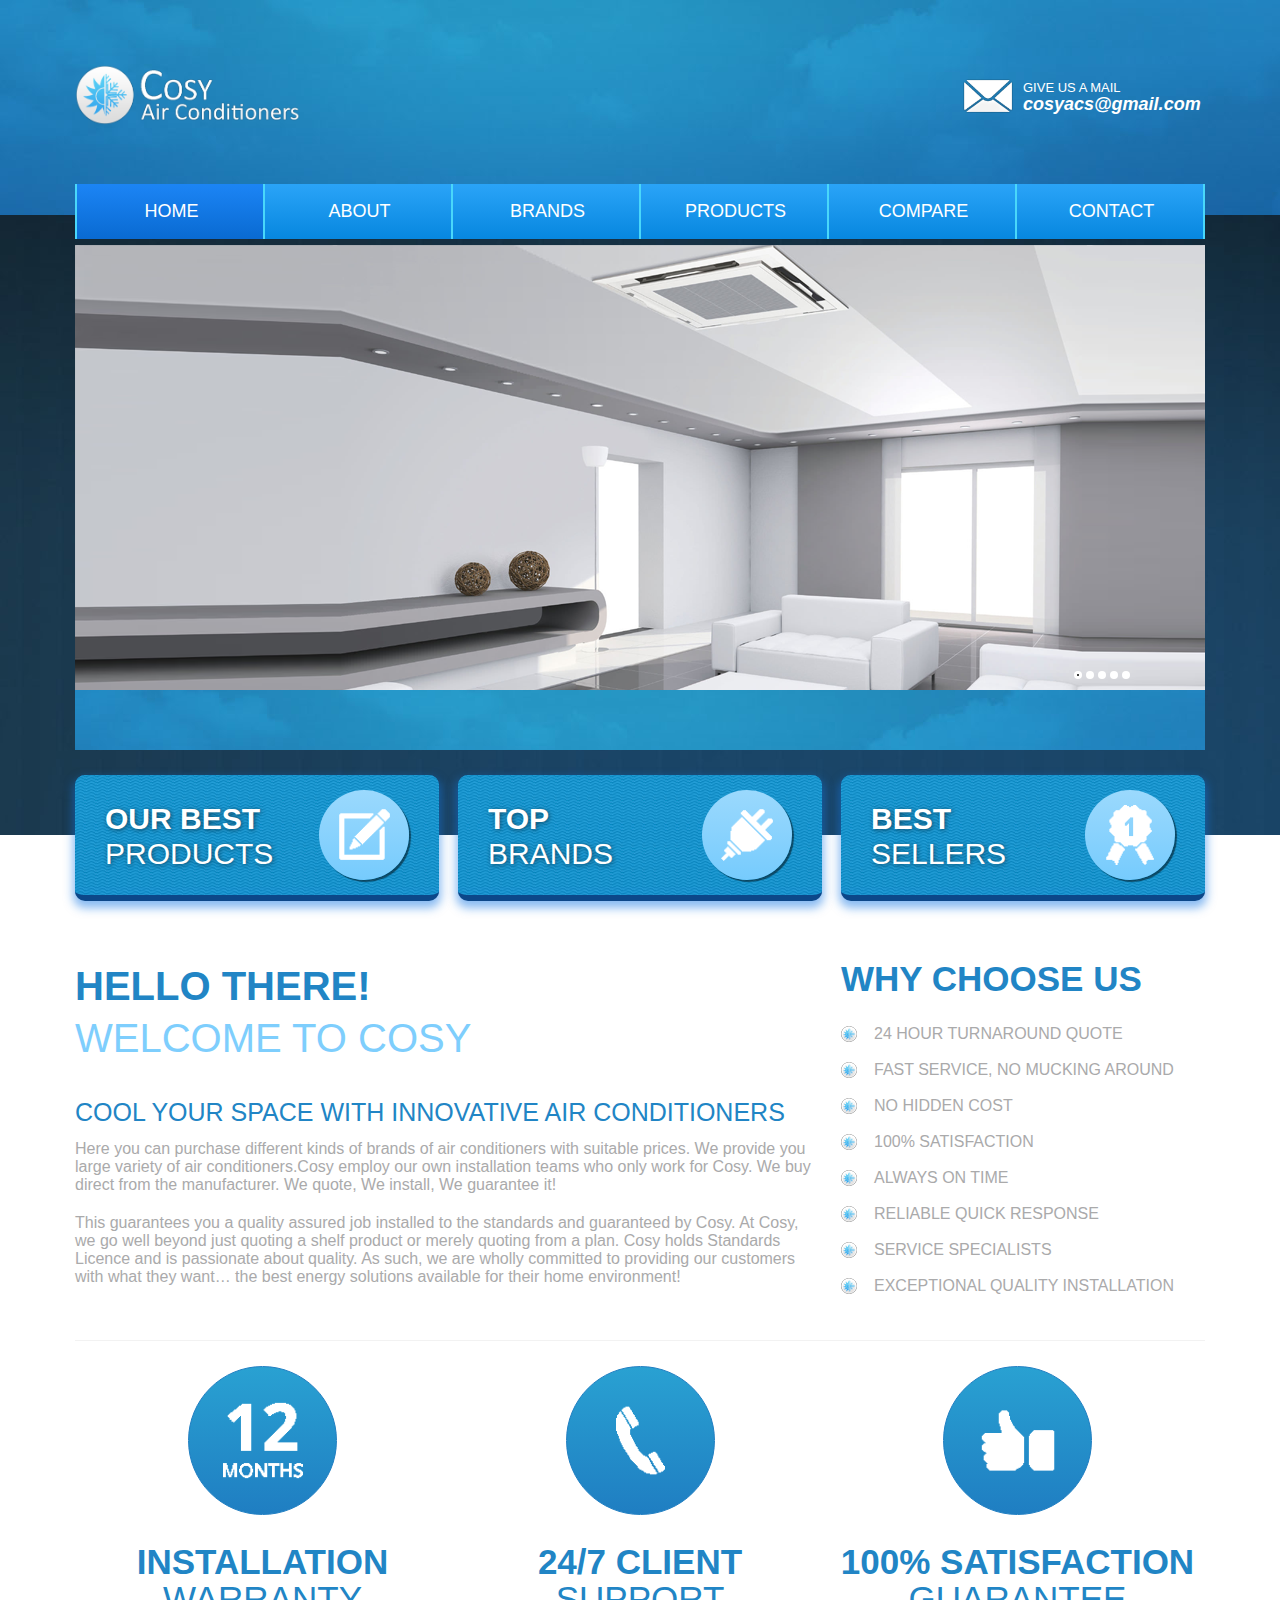
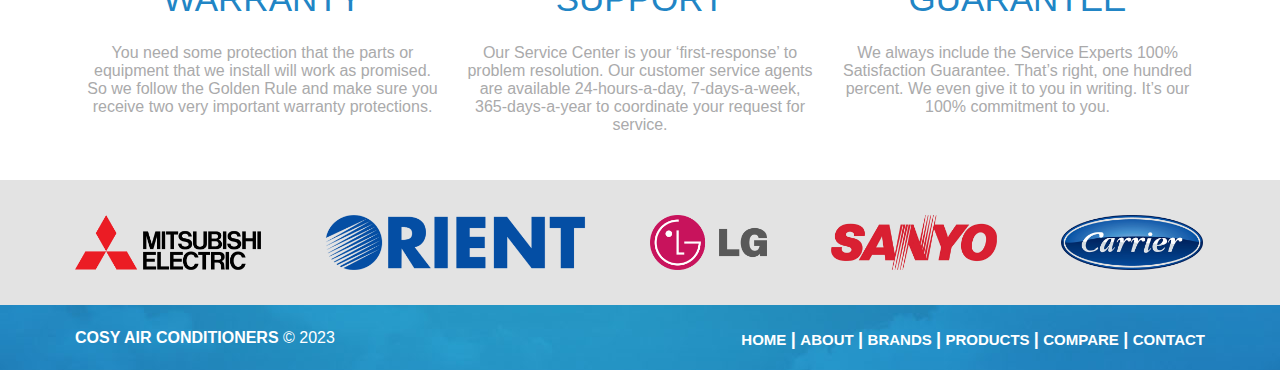
==== index.html @ d7943f81 "Khoa" ====
<!doctype html>
<html>

<head>
    <meta charset="utf-8">
    <title>Welcome to Cosy | Cosy Air Conditioners</title>
    <link rel="shortcut icon" type="image/x-icon" href="Images/favicon.ico" />
    
    <link rel="stylesheet" href="css/a82c6e211480b74d6e11162157397a63dbbb002f.css">
    
    <script src="js/jquery.js"></script>
</head>

<body>
    <main onMouseUp="footerOut()">
        <section id="sec_01">
            <div id="top_bar">
                <a href='/'>
                    <img id="logo_top" src="img/logo_full.png" alt="" draggable="false" title="Cosy Air Conditioners" />
                </a>
                <div id="top_mail_block">
                    <a href="mailto:cosyacs@gmail.com" title="Send Email">
                        <img src="img/mail-icon.png" alt="" draggable="false" />
                        <div>
                            <span class="top_mail-span1">Give Us A Mail</span><br>
                            <span class="top_mail-span2">cosyacs@gmail.com</span>
                        </div>
                    </a>
                </div>
            </div>
            <nav>
                <ul class="menu">
                    <li class="visited"><a href='index.html'>Home</a></li>
                    <li><a href='AboutUs.html'>About</a></li>
                    <li><a>Brands</a>
                        <ul class="submenu">
                            <li><a href='mitsubishi.html'>Mitsubishi</a></li>
                            <li><a href='carrier.html'>Carrier</a></li>
                            <li><a href='orient.html'>Orient</a></li>
                            <li><a href='sanyo.html'>Sanyo</a></li>
                            <li><a href='lg.html'>LG</a></li>
                        </ul>
                    </li>
                    <li><a>Products</a>
                        <ul class="submenu">
                            <li><a href='split.html'>Split AC</a></li>
                            <li><a href='cabinet.html'>Cabinet AC</a></li>
                            <li><a href='cassette.html'>Cassette AC</a></li>
                        </ul>
                    </li>
                    <li><a href='compare.html'>Compare</a></li>
                    <li><a href='Contact.html'>Contact</a></li>
                </ul>
            </nav>
        </section>
        <section id="sec_02">
            <div id="slider">
                <div class="image_slider">
                    <div id="slider-container1">
                        <div class="ws_images">
                            <ul>
                                <li>
                                    <img src="img/slide/01.png" alt="" title="" id="wows1_0" />
                                </li>
                                <li>
                                    <img src="img/slide/02.png" alt="" title="" id="wows1_1" />
                                </li>
                                <li>
                                    <img src="img/slide/03.png" alt="" title="" id="wows1_2" />
                                </li>
                                <li>
                                    <img src="img/slide/04.png" alt="" title="" id="wows1_3" />
                                </li>
                                <li>
                                    <img src="img/slide/05.png" alt="" title="" id="wows1_4" />
                                </li>
                            </ul>
                        </div>
                        <div class="ws_bullets">
                            <div>
                                <a href="#" title="Slide_Img_01">
                                    <span>1</span>
                                </a>
                                <a href="#" title="Slide_Img_02">
                                    <span>2</span>
                                </a>
                                <a href="#" title="Slide_Img_03">
                                    <span>3</span>
                                </a>
                                <a href="#" title="Slide_Img_04">
                                    <span>4</span>
                                </a>
                                <a href="#" title="Slide_Img_05">
                                    <span>5</span>
                                </a>
                            </div>
                        </div>
                    </div>
                    
                    <script src='js/1a0d38c14d244db99bdec9647b8d24583010c2fa.js' type='text/javascript'></script>
                </div>
                <div class="text_slider">
                    <div class="slide-left">
                        <span></span>
                    </div>
                </div>
            </div>
            <div class="gird_row">
                <div id="gird1" class="gird">
                    <div class="text">
                        <h3>Our Best<br>
                            <span>Products</span>
                        </h3>
                    </div>
                    <div class="image">
                        <div class="gird_circle">
                            <img src="img/gird_ico-001.png" alt="" draggable="false" />
                        </div>
                    </div>
                    <div id="gird1_display">
                        <div class="slice">
                            <a href='mitsubishi.html'>
                                <div class="G1d_slice1_division">
                                    <img src="img/split/01.png" width="200px" alt="" draggable="false" />
                                    <div class="left_slide_bar"></div>
                                    <div class="right_slide_bar"></div>
                                    <h2>View More</h2>
                                </div>
                            </a>
                            <a href='sanyo.html'>
                                <div class="G1d_slice2_division">
                                    <img src="img/split/10.png" width="200px" alt="" draggable="false" />
                                    <div class="left_slide_bar"></div>
                                    <div class="right_slide_bar"></div>
                                    <h2>View More</h2>

                                </div>
                            </a>
                        </div>
                        <div class="slice">
                            <a href='carrier.html'>
                                <div class="G1d_slice1_division">
                                    <img src="img/cassette/13.png" width="200px" alt="" draggable="false" />
                                    <div class="left_slide_bar"></div>
                                    <div class="right_slide_bar"></div>
                                    <h2>View More</h2>
                                </div>
                            </a><a href='lg.html'>
                                <div class="G1d_slice2_division">
                                    <img src="img/cabinet/10.png" height="210px" alt="" draggable="false" />
                                    <div class="left_slide_bar"></div>
                                    <div class="right_slide_bar"></div>
                                    <h2>View More</h2>
                                </div>
                            </a>
                        </div>
                        <div class="slice">
                            <a href='orient.html'>
                                <div class="G1d_slice3_division">
                                    <img src="img/cabinet/11.png" height="200px" alt="" draggable="false" />
                                    <div class="left_slide_bar"></div>
                                    <div class="right_slide_bar"></div>
                                    <h2>View More</h2>
                                </div>
                            </a>
                            <a href='orient.html'>
                                <div class="G1d_slice4_division">
                                    <img src="img/cabinet/07.png" width="200px" alt="" draggable="false" />
                                    <div class="left_slide_bar"></div>
                                    <div class="right_slide_bar"></div>
                                    <h2>View More</h2>
                                </div>
                            </a>
                        </div>
                        <div class="slice">
                            <a href='lg.html'>
                                <div class="G1d_slice3_division">
                                    <img src="img/split/13.png" width="200px" alt="" draggable="false" />
                                    <div class="left_slide_bar"></div>
                                    <div class="right_slide_bar"></div>
                                    <h2>View More</h2>
                                </div>
                            </a>
                            <a href='lg.html'>
                                <div class=" G1d_slice4_division">
                                    <img src="img/cassette/13.png" width="200px" alt="" draggable="false" />
                                    <div class="left_slide_bar"></div>
                                    <div class="right_slide_bar"></div>
                                    <h2>View More</h2>
                                </div>
                            </a>
                        </div>
                    </div>
                </div>
                <div id="gird2" class="gird">
                    <div class="text">
                        <h3>Top<br>
                            <span>Brands</span>
                        </h3>
                    </div>
                    <div class="image">
                        <div class="gird_circle">
                            <img src="img/gird_ico-002.png" alt="" draggable="false" />
                        </div>
                    </div>
                    <div id="gird2_display">
                        <div class="slice">
                            <div class="G2d_slice1_division G-d_slice-pause">
                                <a href='/pages/lg'>
                                    <div class="slice_img_div">
                                        <img src="img/logo/lg_logo.png" alt="" draggable="false" />
                                    </div>
                                    <div class="slice_text_div">
                                        <h1>LG</h1>
                                    </div>
                                    <div class="slice_detail_div">
                                    </div>
                                    <div class="left_slide_bar"></div>
                                    <div class="right_slide_bar"></div>
                                    <h2>View More</h2>
                                </a>
                            </div>
                        </div>
                        <div class="slice">
                            <div class="G2d_slice1_division G-d_slice-pause">
                                <a href='mitsubishi.html'>
                                    <div class="slice_img_div">
                                        <img src="img/logo/mitsubishi_logo.png" alt="" draggable="false" />
                                    </div>
                                    <div class="slice_text_div">
                                        <h1>Mitsubishi</h1>
                                    </div>
                                    <div class="slice_detail_div">
                                    </div>
                                    <div class="left_slide_bar"></div>
                                    <div class="right_slide_bar"></div>
                                    <h2>View More</h2>
                                </a>
                            </div>
                        </div>
                        <div class="slice">
                            <div class="G2d_slice1_division G-d_slice-pause">
                                <a href='carrier.html'>
                                    <div class="slice_img_div">
                                        <img src="img/logo/carrier_logo.png" alt="" draggable="false" />
                                    </div>
                                    <div class="slice_text_div">
                                        <h1>Carrier</h1>
                                    </div>
                                    <div class="slice_detail_div">
                                    </div>
                                    <div class="left_slide_bar"></div>
                                    <div class="right_slide_bar"></div>
                                    <h2>View More</h2>
                                </a>
                            </div>
                        </div>
                        <div class="slice">
                            <div class="G2d_slice1_division G-d_slice-pause">
                                <a href='sanyo.html'>
                                    <div class="slice_img_div">
                                        <img src="img/logo/sanyo_logo.png" alt="" draggable="false" />
                                    </div>
                                    <div class="slice_text_div">
                                        <h1>Sanyo</h1>
                                    </div>
                                    <div class="slice_detail_div">
                                    </div>
                                    <div class="left_slide_bar"></div>
                                    <div class="right_slide_bar"></div>
                                    <h2>View More</h2>
                                </a>
                            </div>
                        </div>
                    </div>
                </div>
                <div id="gird3" class="gird">
                    <div class="text">
                        <h3>Best<br>
                            <span>Sellers</span>
                        </h3>
                    </div>
                    <div class="image">
                        <div class="gird_circle">
                            <img src="img/gird_ico-003.png" alt="" draggable="false" />
                        </div>
                    </div>
                    <div id="gird3_display">
                        <div class="slice">
                            <div class="G3d_slice1_division">
                                <a href='carrier.html'>
                                    <div class="slice_img_div">
                                        <img src="img/split/16.png" alt="" draggable="false" />
                                        <div class="Rank_division">
                                            <img src="img/rankstar.png" alt="" draggable="false" />
                                            <img src="img/rankstar.png" alt="" draggable="false" />
                                            <img src="img/rankstar.png" alt="" draggable="false" />
                                            <img src="img/rankstar.png" alt="" draggable="false" />
                                            <img class="notActiveRank" src="img/rankstar.png" alt=""
                                                draggable="false" />
                                        </div>
                                    </div>
                                    <div class="slice_text_div">
                                        <h1>Carrier</h1>
                                    </div>
                                    <div class="slice_detail_div">
                                    </div>
                                    <div class="left_slide_bar"></div>
                                    <div class="right_slide_bar"></div>
                                    <h2>View More</h2>
                                    <div class="DIVslide01">
                                        <h3>Rs. 275,700/-</h3>
                                    </div>
                                    <div class="DIVslide02">
                                        <h3>Split</h3>
                                    </div>
                                    <div class="DIVslide03">
                                        <h3>42CVSR022</h3>
                                    </div>
                                </a>
                            </div>
                            <div class="G3d_slice2_division">
                                <a href='lg.html'>
                                    <div class="slice_img_div">
                                        <img src="img/split/14.png" alt="" draggable="false" />
                                        <div class="Rank_division">
                                            <img src="img/rankstar.png" alt="" draggable="false" />
                                            <img src="img/rankstar.png" alt="" draggable="false" />
                                            <img class="notActiveRank" src="img/rankstar.png" alt=""
                                                draggable="false" />
                                            <img class="notActiveRank" src="img/rankstar.png" alt=""
                                                draggable="false" />
                                            <img class="notActiveRank" src="img/rankstar.png" alt=""
                                                draggable="false" />
                                        </div>
                                    </div>
                                    <div class="slice_text_div">
                                        <h1>LG</h1>
                                    </div>
                                    <div class="slice_detail_div">
                                    </div>
                                    <div class="left_slide_bar"></div>
                                    <div class="right_slide_bar"></div>
                                    <h2>View More</h2>
                                    <div class="DIVslide01">
                                        <h3>Rs. 55,500/-</h3>
                                    </div>
                                    <div class="DIVslide02">
                                        <h3>Split</h3>
                                    </div>
                                    <div class="DIVslide03">
                                        <h3>186KAA7</h3>
                                    </div>
                                </a>
                            </div>
                        </div>
                        <div class="slice">
                            <div class="G3d_slice1_division">
                                <a href='mitsubishi.html'>
                                    <div class="slice_img_div">
                                        <img src="img/cassette/02.png" alt="" draggable="false" />
                                        <div class="Rank_division">
                                            <img src="img/rankstar.png" alt="" draggable="false" />
                                            <img src="img/rankstar.png" alt="" draggable="false" />
                                            <img src="img/rankstar.png" alt="" draggable="false" />
                                            <img class="notActiveRank" src="img/rankstar.png" alt=""
                                                draggable="false" />
                                            <img class="notActiveRank" src="img/rankstar.png" alt=""
                                                draggable="false" />
                                        </div>
                                    </div>
                                    <div class="slice_text_div">
                                        <h1>Mitsubishi</h1>
                                    </div>
                                    <div class="slice_detail_div">
                                    </div>
                                    <div class="left_slide_bar"></div>
                                    <div class="right_slide_bar"></div>
                                    <h2>View More</h2>
                                    <div class="DIVslide01">
                                        <h3>Rs. 85,300/-</h3>
                                    </div>
                                    <div class="DIVslide02">
                                        <h3>Cassette</h3>
                                    </div>
                                    <div class="DIVslide03">
                                        <h3>FDTW56KXE6F</h3>
                                    </div>
                                </a>
                            </div>
                            <div class="G3d_slice2_division">
                                <a href='lg.html'>
                                    <div class="slice_img_div">
                                        <img src="img/split/17.png" alt="" draggable="false" />
                                        <div class="Rank_division">
                                            <img src="img/rankstar.png" alt="" draggable="false" />
                                            <img src="img/rankstar.png" alt="" draggable="false" />
                                            <img src="img/rankstar.png" alt="" draggable="false" />
                                            <img class="notActiveRank" src="img/rankstar.png" alt=""
                                                draggable="false" />
                                            <img class="notActiveRank" src="img/rankstar.png" alt=""
                                                draggable="false" />
                                        </div>
                                    </div>
                                    <div class="slice_text_div">
                                        <h1>LG</h1>
                                    </div>
                                    <div class="slice_detail_div">
                                    </div>
                                    <div class="left_slide_bar"></div>
                                    <div class="right_slide_bar"></div>
                                    <h2>View More</h2>
                                    <div class="DIVslide01">
                                        <h3>Rs. 89,000/-</h3>
                                    </div>
                                    <div class="DIVslide02">
                                        <h3>Split</h3>
                                    </div>
                                    <div class="DIVslide03">
                                        <h3>LS-UC2468RMO</h3>
                                    </div>
                                </a>
                            </div>
                        </div>
                        <div class="slice">
                            <div class="G3d_slice3_division">
                                <a href='orient.html'>
                                    <div class="slice_img_div">
                                        <img src="img/cassette/16.png" alt="" draggable="false" />
                                        <div class="Rank_division">
                                            <img src="img/rankstar.png" alt="" draggable="false" />
                                            <img src="img/rankstar.png" alt="" draggable="false" />
                                            <img src="img/rankstar.png" alt="" draggable="false" />
                                            <img class="notActiveRank" src="img/rankstar.png" alt=""
                                                draggable="false" />
                                            <img class="notActiveRank" src="img/rankstar.png" alt=""
                                                draggable="false" />
                                        </div>

                                    </div>
                                    <div class="slice_text_div">
                                        <h1>Orient</h1>
                                    </div>
                                    <div class="slice_detail_div">
                                    </div>
                                    <div class="left_slide_bar"></div>
                                    <div class="right_slide_bar"></div>
                                    <h2>View More</h2>
                                    <div class="DIVslide01">
                                        <h3>Rs. 240,000/-</h3>
                                    </div>
                                    <div class="DIVslide02">
                                        <h3>Cassette</h3>
                                    </div>
                                    <div class="DIVslide03">
                                        <h3>HBU-50CA03T3</h3>
                                    </div>
                                </a>
                            </div>
                            <div class="G3d_slice4_division">
                                <a href='sanyo.html'>
                                    <div class="slice_img_div">
                                        <img src="img/split/11.png" alt="" draggable="false" />
                                        <div class="Rank_division">
                                            <img src="img/rankstar.png" alt="" draggable="false" />
                                            <img src="img/rankstar.png" alt="" draggable="false" />
                                            <img src="img/rankstar.png" alt="" draggable="false" />
                                            <img src="img/rankstar.png" alt="" draggable="false" />
                                            <img class="notActiveRank" src="img/rankstar.png" alt=""
                                                draggable="false" />
                                        </div>
                                    </div>
                                    <div class="slice_text_div">
                                        <h1>Sanyo</h1>
                                    </div>
                                    <div class="slice_detail_div">
                                    </div>
                                    <div class="left_slide_bar"></div>
                                    <div class="right_slide_bar"></div>
                                    <h2>View More</h2>
                                    <div class="DIVslide01">
                                        <h3>Rs. 286,400/-</h3>
                                    </div>
                                    <div class="DIVslide02">
                                        <h3>Split</h3>
                                    </div>
                                    <div class="DIVslide03">
                                        <h3>SAP-KR543E</h3>
                                    </div>
                                </a>
                            </div>
                        </div>
                        <div class="slice">
                            <div class="G3d_slice3_division">
                                <a href='sanyo.html'>
                                    <div class="slice_img_div">
                                        <img src="img/cassette/01.png" alt="" draggable="false" />
                                        <div class="Rank_division">
                                            <img src="" alt="" draggable="false" />
                                            <img src="" alt="" draggable="false" />
                                            <img src="" alt="" draggable="false" />
                                            <img src="" alt="" draggable="false" />
                                            <img class="notActiveRank" src="" alt="" draggable="false" />
                                        </div>
                                    </div>
                                    <div class="slice_text_div">
                                        <h1>Sanyo</h1>
                                    </div>
                                    <div class="slice_detail_div">
                                    </div>
                                    <div class="left_slide_bar"></div>
                                    <div class="right_slide_bar"></div>
                                    <h2>View More</h2>
                                    <div class="DIVslide01">
                                        <h3>Rs. 148,200/-</h3>
                                    </div>
                                    <div class="DIVslide02">
                                        <h3>Cassette</h3>
                                    </div>
                                    <div class="DIVslide03">
                                        <h3>SN-58CA32</h3>
                                    </div>
                                </a>
                            </div>
                            <div class="G3d_slice4_division">
                                <a href='mitsubishi.html'>
                                    <div class="slice_img_div">
                                        <img src="img/split/03.png" alt="" draggable="false" />
                                        <div class="Rank_division">
                                            <img src="img/rankstar.png" alt="" draggable="false" />
                                            <img src="img/rankstar.png" alt="" draggable="false" />
                                            <img src="img/rankstar.png" alt="" draggable="false" />
                                            <img class="notActiveRank" src="img/rankstar.png" alt=""
                                                draggable="false" />
                                            <img class="notActiveRank" src="img/rankstar.png" alt=""
                                                draggable="false" />
                                        </div>
                                    </div>
                                    <div class="slice_text_div">
                                        <h1>Mitsubishi</h1>
                                    </div>
                                    <div class="slice_detail_div">
                                    </div>
                                    <div class="left_slide_bar"></div>
                                    <div class="right_slide_bar"></div>
                                    <h2>View More</h2>
                                    <div class="DIVslide01">
                                        <h3>Rs. 148,000/-</h3>
                                    </div>
                                    <div class="DIVslide02">
                                        <h3>Split</h3>
                                    </div>
                                    <div class="DIVslide03">
                                        <h3>HJ71VA</h3>
                                    </div>
                                </a>
                            </div>
                        </div>
                    </div>
                </div>
            </div>
        </section>
        <section id="sec_03">
            <div id="main_wrapper">
                <div class="left_wrapper">
                    <h2>Hello There!<br>
                        <span>Welcome To Cosy</span>
                    </h2>
                    <h3>COOL YOUR SPACE WITH INNOVATIVE AIR CONDITIONERS</h3>
                    <p>Here you can purchase different kinds of brands of air conditioners with suitable prices. We
                        provide you large variety of air conditioners.Cosy employ our own installation teams who only
                        work for Cosy. We buy direct from the manufacturer. We quote, We install, We guarantee it!</p>
                    <p>This guarantees you a quality assured job installed to the standards and guaranteed by Cosy. At
                        Cosy, we go well beyond just quoting a shelf product or merely quoting from a plan. Cosy holds
                        Standards Licence and is passionate about quality. As such, we are wholly committed to providing
                        our customers with what they want… the best energy solutions available for their home
                        environment!</p>
                </div>
                <div class="right_wrapper">
                    <h2>Why Choose Us</h2>
                    <div class="points_list">
                        <ul>
                            <li>24 HOUR TURNAROUND QUOTE</li>
                            <li>FAST SERVICE, NO MUCKING AROUND</li>
                            <li>NO HIDDEN COST</li>
                            <li>100% SATISFACTION</li>
                            <li>ALWAYS ON TIME</li>
                            <li>RELIABLE QUICK RESPONSE</li>
                            <li>SERVICE SPECIALISTS</li>
                            <li>EXCEPTIONAL QUALITY INSTALLATION</li>
                        </ul>
                    </div>
                </div>
            </div>
            <div id="main_content">
                <div class="content">
                    <div class="image">
                        <div class="cont_img-circle">
                            <img src="img/service/cont_img-001.png" alt="" draggable="false" />
                        </div>
                    </div>
                    <h2>Installation<br>
                        <span>Warranty</span>
                    </h2>
                    <p>You need some protection that the parts or equipment that we install will work as promised. So we
                        follow the Golden Rule and make sure you receive two very important warranty protections.</p>
                </div>
                <div class="content">
                    <div class="image">
                        <div class="cont_img-circle">
                            <img src="img/service/cont_img-002.png" alt="" draggable="false" />
                        </div>
                    </div>
                    <h2>24/7 Client<br>
                        <span>Support</span>
                    </h2>
                    <p>Our Service Center is your ‘first-response’ to problem resolution. Our customer service agents
                        are available 24-hours-a-day, 7-days-a-week, 365-days-a-year to coordinate your request for
                        service.</p>
                </div>
                <div class="content">
                    <div class="image">
                        <div class="cont_img-circle">
                            <img src="img/service/cont_img-003.png" alt="" draggable="false" />
                        </div>
                    </div>
                    <h2>100% satisfaction<br>
                        <span>Guarantee</span>
                    </h2>
                    <p>We always include the Service Experts 100% Satisfaction Guarantee. That’s right, one hundred
                        percent. We even give it to you in writing. It’s our 100% commitment to you.</p>
                </div>
            </div>
        </section>
        <section id="sec_04">
            <div>
                <a href='mitsubishi.html'>
                    <img src="img/logo/mitsubishi_logo.png" alt="" draggable="false" />
                </a>
                <a href='orient.html'>
                    <img src="img/logo/orient_logo.png" alt="" draggable="false" />
                </a>
                <a href='lg.html'>
                    <img src="img/logo/lg_logo.png" alt="" draggable="false" />
                </a>
                <a href='sanyo.html'>
                    <img src="img/logo/sanyo_logo.png" alt="" draggable="false" />
                </a>
                <a href='carrier.html'>
                    <img src="img/logo/carrier_logo.png" alt="" draggable="false" />
                </a>
            </div>
        </section>
        <section id="sec_05">
            <footer>
                <div class="footer_content">
                    <span>COSY Air Conditioners</span> © 2023
                </div>
                <div class="footer_nav">
                    <a href='index.html'>Home</a>
                    <span>|</span>
                    <a href='AboutUs.html'>About</a>
                    <span>|</span>
                    <a onclick="bNav_brands()">Brands
                        <div id="brands_div">
                            <a href='mitsubishi.html'>Mitsubishi</a>
                            <span>|</span>
                            <a href='carrier.html'>Carrier</a>
                            <span>|</span>
                            <a href='orient.html'>Orient</a>
                            <span>|</span>
                            <a href='sanyo.html'>Sanyo</a>
                            <span>|</span>
                            <a href='lg.html'>LG</a>
                        </div>
                    </a>
                    <span>|</span>
                    <a onclick="bNav_products()">Products
                        <div id="products_div">
                            <a href='split.html'>Split AC</a>
                            <span>|</span>
                            <a href='cabinet.html'>Cabinet AC</a>
                            <span>|</span>
                            <a href='cassette.html'>Cassette AC</a>
                        </div>
                    </a>
                    <span>|</span>
                    <a href='compare.html'>Compare</a>
                    <span>|</span>
                    <a href='Contact.html'>Contact</a>
                </div>
            </footer>
        </section>
        <script src='js/3338de841d6706f401e8ba9c45ad46e3522a09ff.js' type='text/javascript'></script>
    </main>

</body>

</html>
---- css/a82c6e211480b74d6e11162157397a63dbbb002f.css ----
@charset "utf-8";

* {
    margin: 0;
    padding: 0;
    font-family: Roboto, Helvetica, arial, sans-serif
}

body {
    background: #FFF
}

main {
    margin: 0 auto;
    width: auto;
    height: auto
}

#sec_01 {
    background: url(/img/header-top-bg.jpg);
    width: auto;
    height: 150px;
    padding-top: 65px
}

#sec_01 #top_bar {
    width: 1130px;
    height: 59px;
    margin: auto
}

#sec_01 #top_bar #logo_top {
    width: 225px
}

#sec_01 #top_bar a {
    text-decoration: none;
    width: 275px;
    height: 35px
}

#sec_01 #top_bar #top_mail_block {
    width: 240px;
    height: 35px;
    margin-left: 888px;
    margin-top: -50px;
    line-height: 16px
}

#sec_01 #top_bar #top_mail_block img {
    width: 50px;
    float: left;
    margin-right: 10px
}

#sec_01 #top_bar #top_mail_block span {
    clear: both
}

.top_mail-span1 {
    font-size: 13px;
    color: #FFF;
    font-weight: lighter;
    text-transform: uppercase
}

.top_mail-span2 {
    color: #FFF;
    text-transform: none;
    font-size: 18px;
    font-weight: 700;
    font-style: italic
}

nav {
    width: 1130px;
    height: 55px;
    background: #49D7FA;
    margin: auto;
    margin-top: 60px;
    position: relative
}

.menu,
.menu ul {
    list-style: none;
    padding: 0;
    margin: 0
}

.menu {
    height: 58px;
    position: absolute
}

.menu li {
    background: -webkit-linear-gradient(#29a3f7, #0888E0);
    border-bottom: 2px solid #0888E0;
    border-top: 2px solid #29a3f7;
    min-width: 186px;
    margin-left: 2px
}

.menu>li {
    display: block;
    float: left;
    position: relative
}

.menu a {
    border-left: 3px solid transparent;
    color: #FFF;
    display: block;
    font-size: 18px;
    line-height: 51px;
    text-align: center;
    text-decoration: none;
    text-transform: uppercase
}

.menu .visited {
    background: -webkit-linear-gradient(#1b84f4, #0A6BD3);
    border-bottom: 2px solid #0A6BD3;
    border-top: 2px solid #1b84f4
}

.menu li:hover {
    background: -webkit-linear-gradient(#1b84f4, #0A6BD3);
    border-bottom: 2px solid #0A6BD3;
    border-top: 2px solid #1b84f4
}

.menu li:hover>a {
    color: #FFF
}

.submenu {
    left: 0;
    max-height: 0;
    position: absolute;
    top: 100%;
    z-index: 95;
    perspective: 400px
}

.submenu li {
    opacity: 0;
    transform: rotateY(90deg);
    transition: opacity .3s, transform .4s;
    max-height: 50px;
    margin-left: 0
}

.menu .submenu li a {
    line-height: 53px;
    text-transform: none;
    font-variant: small-caps
}

.menu .submenu li:hover a {
    border-left: 3px solid #49D7FA;
    border-radius: 0;
    color: #fff;
    height: 50px
}

.submenu li:hover {
    background: -webkit-linear-gradient(#0754A6, #1b84f4);
    border-top: 2px solid #0754A6;
    border-bottom: 2px solid #1b84f4
}

.menu>li:focus .submenu,
.menu>li:hover .submenu {
    max-height: 2000px;
    z-index: 95
}

.menu>li:focus .submenu li,
.menu>li:hover .submenu li {
    opacity: 1;
    transform: none
}

.menu li:hover .submenu li:nth-child(1) {
    transition-delay: 0s
}

.menu li:hover .submenu li:nth-child(2) {
    transition-delay: 50ms
}

.menu li:hover .submenu li:nth-child(3) {
    transition-delay: .1s
}

.menu li:hover .submenu li:nth-child(4) {
    transition-delay: 150ms
}

.menu li:hover .submenu li:nth-child(5) {
    transition-delay: .2s
}

.menu li:hover .submenu li:nth-child(6) {
    transition-delay: 250ms
}

.menu li:hover .submenu li:nth-child(7) {
    transition-delay: .3s
}

.menu li:hover .submenu li:nth-child(8) {
    transition-delay: 350ms
}

.submenu li:nth-child(1) {
    transition-delay: 350ms
}

.submenu li:nth-child(2) {
    transition-delay: .3s
}

.submenu li:nth-child(3) {
    transition-delay: 250ms
}

.submenu li:nth-child(4) {
    transition-delay: .2s
}

.submenu li:nth-child(5) {
    transition-delay: 150ms
}

.submenu li:nth-child(6) {
    transition-delay: .1s
}

.submenu li:nth-child(7) {
    transition-delay: 50ms
}

.submenu li:nth-child(8) {
    transition-delay: 0s
}

#sec_02 {
    background: url(/img/slider-bg.jpg);
    width: auto;
    height: 560px;
    padding-top: 60px
}

#slider {
    width: 1130px;
    margin: auto;
    margin-top: -30px
}

.image_slider {
    width: auto;
    height: 445px;
    background: 0 0;
    overflow: hidden
}

.text_slider {
    width: auto;
    height: 40px;
    background: url(/img/header-top-bg.jpg);
    padding-top: 20px;
    padding-left: 30px
}

.text_slider .slide-left span {
    color: #fff;
    text-transform: uppercase;
    font-size: 20px
}

.text_slider .slide-left span::after {
    content: "";
    animation: 31s ease infinite span_after
}

@keyframes span_after {
    0% {
        content: "";
        margin-left: 1140px;
        visibility: visible;
        opacity: 1
    }

    4% {
        content: "Let Your Soul Stand Cool.";
        margin-left: 0;
        visibility: visible;
        opacity: 1
    }

    8% {
        content: "Let Your Soul Stand Cool.";
        margin-left: 0;
        visibility: visible;
        opacity: 1
    }

    12% {
        content: "Let Your Soul Stand Cool.";
        margin-left: 0;
        visibility: visible;
        opacity: 1
    }

    16% {
        content: "";
        margin-left: 1140px;
        visibility: hidden;
        opacity: 0
    }

    20% {
        content: "";
        margin-left: 1140px;
        visibility: visible;
        opacity: 1
    }

    24% {
        content: "Making Your Life More Comfortable.";
        margin-left: 0;
        visibility: visible;
        opacity: 1
    }

    28% {
        content: "Making Your Life More Comfortable.";
        margin-left: 0;
        visibility: visible;
        opacity: 1
    }

    32% {
        content: "Making Your Life More Comfortable.";
        margin-left: 0;
        visibility: visible;
        opacity: 1
    }

    36% {
        content: "";
        margin-left: 1140px;
        visibility: hidden;
        opacity: 0
    }

    40% {
        content: "";
        margin-left: 1140px;
        visibility: visible;
        opacity: 1
    }

    44% {
        content: "Control The Temperature.";
        margin-left: 0;
        visibility: visible;
        opacity: 1
    }

    48% {
        content: "Control The Temperature.";
        margin-left: 0;
        visibility: visible;
        opacity: 1
    }

    52% {
        content: "Control The Temperature.";
        margin-left: 0;
        visibility: visible;
        opacity: 1
    }

    56% {
        content: "";
        margin-left: 1140px;
        visibility: hidden;
        opacity: 0
    }

    60% {
        content: "";
        margin-left: 1140px;
        visibility: visible;
        opacity: 1
    }

    64% {
        content: "More Intelligence With More Efficiency.";
        margin-left: 0;
        visibility: visible;
        opacity: 1
    }

    68% {
        content: "More Intelligence With More Efficiency.";
        margin-left: 0;
        visibility: visible;
        opacity: 1
    }

    72% {
        content: "More Intelligence With More Efficiency.";
        margin-left: 0;
        visibility: visible;
        opacity: 1
    }

    76% {
        content: "";
        margin-left: 1140px;
        visibility: hidden;
        opacity: 0
    }

    80% {
        content: "";
        margin-left: 1140px;
        visibility: visible;
        opacity: 1
    }

    84% {
        content: "Cooling Solutions With Quiet Options.";
        margin-left: 0;
        visibility: visible;
        opacity: 1
    }

    88% {
        content: "Cooling Solutions With Quiet Options.";
        margin-left: 0;
        visibility: visible;
        opacity: 1
    }

    92% {
        content: "Cooling Solutions With Quiet Options.";
        margin-left: 0;
        visibility: visible;
        opacity: 1
    }

    96% {
        content: "";
        margin-left: 1140px;
        visibility: hidden;
        opacity: 0
    }

    100% {
        content: "";
        margin-left: 1140px;
        visibility: hidden;
        opacity: 0
    }
}

.gird_row {
    width: 1130px;
    height: 150px;
    margin: auto;
    margin-top: 25px;
    position: relative
}

.gird {
    width: 304px;
    height: 90px;
    float: left;
    overflow: hidden;
    background: #1d80c3 url(/img/sec03-bg1.jpg) 0 0 repeat-x;
    color: #fff;
    padding-top: 15px;
    padding-bottom: 15px;
    padding-left: 30px;
    padding-right: 30px;
    border-bottom: 6px solid #0C4789;
    border-radius: 10px 10px 10px 10px;
    box-shadow: 0 5px 10px 2px rgba(20, 120, 230, .5)
}

.gird:nth-child(2),
.gird:nth-child(3) {
    margin-left: 19px
}

.gird .text {
    height: 90px;
    width: 214px;
    float: left
}

.gird .text h3 {
    font-size: 30px;
    line-height: 35px;
    text-transform: uppercase;
    margin-top: 11px;
    text-shadow: 1px 1px 5px rgba(0, 0, 0, .5)
}

.gird .text span {
    font-weight: lighter
}

.gird .image {
    height: 90px;
    width: 90px;
    float: left
}

.gird .image .gird_circle {
    height: 90px;
    width: 90px;
    background: -webkit-linear-gradient(top, #9BD9FD, #76CBFD);
    border-radius: 50%;
    box-shadow: 2px 2px 1px rgba(0, 0, 0, .5);
    text-align: center;
    transition: .3s
}

.gird .image .gird_circle img {
    width: 60px;
    margin-top: 15px
}

#gird1_display {
    width: 364px;
    height: 10px;
    background: #1d80c3 url(/img/sec03-bg1.jpg) repeat-x;
    position: absolute;
    margin-top: 100px;
    border-radius: 10px 10px 10px 10px;
    visibility: hidden;
    opacity: 0;
    overflow: hidden;
    transition: .3s
}

#gird1:hover #gird1_display {
    width: 1112px;
    height: 300px;
    padding-bottom: 50px;
    visibility: visible;
    opacity: 1;
    position: absolute;
    margin-top: 114px;
    transition: .2s;
    border-bottom: 6px solid #0C4789;
    border-radius: 10px 10px 10px 10px;
    padding-left: 18px
}

#gird1:hover .gird_circle {
    background: -webkit-linear-gradient(top, #2D6EB7, #1858A0);
    transform: scale(1.05, 1.05);
    transition: 250ms
}

#gird1_display {
    margin-left: -30px
}

#gird1:hover #gird1_display {
    margin-left: -30px
}

#gird1_display .slice {
    width: 271px;
    height: 345px;
    float: left;
    border-radius: 8px;
    perspective: 800px
}

.G1d_slice1_division,
.G1d_slice2_division,
.G1d_slice3_division,
.G1d_slice4_division {
    position: absolute;
    width: 218.4px;
    height: 285px;
    margin-left: 29px;
    background: #FFF;
    border: 2px solid #444;
    margin-top: 31px;
    text-align: center;
    overflow: hidden;
    border-bottom: 6px solid #333;
    border-radius: 10px 10px 10px 10px
}

.G1d_slice1_division:before,
.G1d_slice2_division:before,
.G1d_slice3_division:before,
.G1d_slice4_division:before {
    content: '';
    display: inline-block;
    vertical-align: middle;
    height: 100%
}

.G1d_slice1_division img,
.G1d_slice2_division img,
.G1d_slice3_division img,
.G1d_slice4_division img {
    vertical-align: middle;
    display: inline-block
}

.G1d_slice1_division {
    animation: 8s linear infinite G1d_slice1_animation
}

@keyframes G1d_slice1_animation {
    0% {
        transform: rotateY(0);
        visibility: visible;
        opacity: 1;
        margin-left: 29px
    }

    20% {
        transform: rotateY(0);
        visibility: visible;
        opacity: 1;
        margin-left: 29px
    }

    25% {
        transform: rotateY(90deg);
        visibility: hidden;
        opacity: 0;
        margin-left: -50px
    }

    78% {
        transform: rotateY(90deg);
        visibility: hidden;
        opacity: 0;
        margin-left: -50px
    }

    83% {
        transform: rotateY(0);
        visibility: visible;
        opacity: 1;
        margin-left: 29px
    }

    100% {
        transform: rotateY(0);
        visibility: visible;
        opacity: 1;
        margin-left: 29px
    }
}

.G1d_slice2_division {
    animation: 8s linear infinite G1d_slice2_animation
}

@keyframes G1d_slice2_animation {
    0% {
        transform: rotateY(90deg);
        visibility: hidden;
        opacity: 0;
        margin-left: -50px
    }

    25% {
        transform: rotateY(90deg);
        visibility: hidden;
        opacity: 0;
        margin-left: -50px
    }

    30% {
        transform: rotateY(0);
        visibility: visible;
        opacity: 1;
        margin-left: 29px
    }

    75% {
        transform: rotateY(0);
        visibility: visible;
        opacity: 1;
        margin-left: 29px
    }

    80% {
        transform: rotateY(90deg);
        visibility: hidden;
        opacity: 0;
        margin-left: -50px
    }

    100% {
        transform: rotateY(90deg);
        visibility: hidden;
        opacity: 0;
        margin-left: -50px
    }
}

.G1d_slice3_division {
    animation: 8s linear infinite G1d_slice3_animation
}

@keyframes G1d_slice3_animation {
    0% {
        transform: rotateY(0);
        visibility: visible;
        opacity: 1;
        margin-left: 29px
    }

    20% {
        transform: rotateY(0);
        visibility: visible;
        opacity: 1;
        margin-left: 29px
    }

    25% {
        transform: rotateY(-90deg);
        visibility: hidden;
        opacity: 0;
        margin-left: 108px
    }

    78% {
        transform: rotateY(-90deg);
        visibility: hidden;
        opacity: 0;
        margin-left: 108px
    }

    83% {
        transform: rotateY(0);
        visibility: visible;
        opacity: 1;
        margin-left: 29px
    }

    100% {
        transform: rotateY(0);
        visibility: visible;
        opacity: 1;
        margin-left: 29px
    }
}

.G1d_slice4_division {
    animation: 8s linear infinite G1d_slice4_animation
}

@keyframes G1d_slice4_animation {
    0% {
        transform: rotateY(-90deg);
        visibility: hidden;
        opacity: 0;
        margin-left: 108px
    }

    25% {
        transform: rotateY(-90deg);
        visibility: hidden;
        opacity: 0;
        margin-left: 108px
    }

    30% {
        transform: rotateY(0);
        visibility: visible;
        opacity: 1;
        margin-left: 29px
    }

    75% {
        transform: rotateY(0);
        visibility: visible;
        opacity: 1;
        margin-left: 29px
    }

    80% {
        transform: rotateY(-90deg);
        visibility: hidden;
        opacity: 0;
        margin-left: 108px
    }

    100% {
        transform: rotateY(-90deg);
        visibility: hidden;
        opacity: 0;
        margin-left: 108px
    }
}

.slice .left_slide_bar {
    background: rgba(41, 159, 209, .9);
    position: absolute;
    width: 60px;
    height: 30px;
    margin-top: -100px;
    margin-left: -85px;
    transition: 450ms ease;
    opacity: 0
}

.slice .left_slide_bar:before {
    content: "";
    position: absolute;
    border-bottom: 0 solid transparent;
    border-top: 30px solid transparent;
    border-right: 30px solid rgba(41, 159, 209, .9);
    margin-left: -60px
}

.slice .left_slide_bar:after {
    content: "";
    position: absolute;
    border-bottom: 30px solid transparent;
    border-top: 0 solid transparent;
    border-left: 30px solid rgba(41, 159, 209, .9);
    margin-left: 30px
}

.G1d_slice1_division:hover .left_slide_bar,
.G1d_slice2_division:hover .left_slide_bar,
.G1d_slice3_division:hover .left_slide_bar,
.G1d_slice4_division:hover .left_slide_bar {
    margin-left: 34.5px;
    transition: .3s ease;
    transition-delay: 50ms;
    opacity: 1
}

.slice .right_slide_bar {
    background: rgba(41, 159, 209, .9);
    position: absolute;
    width: 60px;
    height: 30px;
    margin-top: -100px;
    margin-left: 240px;
    transition: 450ms ease;
    opacity: 0
}

.slice .right_slide_bar:before {
    content: "";
    position: absolute;
    border-bottom: 0 solid transparent;
    border-top: 30px solid transparent;
    border-right: 30px solid rgba(41, 159, 209, .9);
    margin-left: -60px
}

.slice .right_slide_bar:after {
    content: "";
    position: absolute;
    border-bottom: 30px solid transparent;
    border-top: 0 solid transparent;
    border-left: 30px solid rgba(41, 159, 209, .9);
    margin-left: 30px
}

.G1d_slice1_division:hover .right_slide_bar,
.G1d_slice2_division:hover .right_slide_bar,
.G1d_slice3_division:hover .right_slide_bar,
.G1d_slice4_division:hover .right_slide_bar {
    margin-left: 124px;
    transition: .3s ease;
    transition-delay: 50ms;
    opacity: 1
}

.G1d_slice1_division h2,
.G1d_slice2_division h2,
.G1d_slice3_division h2,
.G1d_slice4_division h2 {
    margin-top: -99px;
    color: #fff;
    position: absolute;
    text-align: center;
    width: 218px;
    font-size: 22px;
    transform: scale(0, 0);
    opacity: 0;
    transition: 450ms ease
}

.G1d_slice1_division:hover h2,
.G1d_slice2_division:hover h2,
.G1d_slice3_division:hover h2,
.G1d_slice4_division:hover h2 {
    transform: scale(1, 1);
    opacity: 1;
    transition: .3s ease;
    transition-delay: 80ms
}

#gird2_display {
    width: 364px;
    height: 10px;
    background: #1d80c3 url(/img/sec03-bg1.jpg) repeat-x;
    position: absolute;
    margin-top: 100px;
    border-radius: 10px 10px 10px 10px;
    visibility: hidden;
    opacity: 0;
    overflow: hidden;
    transition: .3s
}

#gird2:hover #gird2_display {
    width: 1112px;
    height: 300px;
    padding-bottom: 50px;
    visibility: visible;
    opacity: 1;
    position: absolute;
    margin-top: 114px;
    transition: .2s;
    border-bottom: 6px solid #0C4789;
    border-radius: 10px 10px 10px 10px;
    padding-left: 18px
}

#gird2:hover .gird_circle {
    background: -webkit-linear-gradient(top, #2D6EB7, #1858A0);
    transform: scale(1.05, 1.05);
    transition: 250ms
}

#gird2_display {
    margin-left: -30px
}

#gird2:hover #gird2_display {
    margin-left: -415px
}

#gird2_display .slice {
    width: 271px;
    height: 345px;
    float: left;
    border-radius: 8px;
    perspective: 800px
}

.G2d_slice1_division,
.G2d_slice2_division,
.G2d_slice3_division,
.G2d_slice4_division {
    position: absolute;
    width: 218.4px;
    height: 285px;
    margin-left: 29px;
    background: #FFF;
    border: 2px solid #444;
    margin-top: 31px;
    text-align: center;
    overflow: hidden;
    border-bottom: 6px solid #333;
    border-radius: 10px 10px 10px 10px
}

.G2d_slice1_division:before,
.G2d_slice2_division:before,
.G2d_slice3_division:before,
.G2d_slice4_division:before {
    content: '';
    display: inline-block;
    vertical-align: middle;
    height: 100%
}

.G2d_slice1_division img,
.G2d_slice2_division img,
.G2d_slice3_division img,
.G2d_slice4_division img {
    vertical-align: middle;
    display: inline-block
}

.G2d_slice1_division {
    animation: 8s linear infinite G2d_slice1_animation
}

@keyframes G2d_slice1_animation {
    0% {
        transform: rotateY(0);
        visibility: visible;
        opacity: 1;
        margin-left: 29px
    }

    20% {
        transform: rotateY(0);
        visibility: visible;
        opacity: 1;
        margin-left: 29px
    }

    25% {
        transform: rotateY(90deg);
        visibility: hidden;
        opacity: 0;
        margin-left: -50px
    }

    78% {
        transform: rotateY(90deg);
        visibility: hidden;
        opacity: 0;
        margin-left: -50px
    }

    83% {
        transform: rotateY(0);
        visibility: visible;
        opacity: 1;
        margin-left: 29px
    }

    100% {
        transform: rotateY(0);
        visibility: visible;
        opacity: 1;
        margin-left: 29px
    }
}

.G2d_slice2_division {
    animation: 8s linear infinite G2d_slice2_animation
}

@keyframes G2d_slice2_animation {
    0% {
        transform: rotateY(90deg);
        visibility: hidden;
        opacity: 0;
        margin-left: -50px
    }

    25% {
        transform: rotateY(90deg);
        visibility: hidden;
        opacity: 0;
        margin-left: -50px
    }

    30% {
        transform: rotateY(0);
        visibility: visible;
        opacity: 1;
        margin-left: 29px
    }

    75% {
        transform: rotateY(0);
        visibility: visible;
        opacity: 1;
        margin-left: 29px
    }

    80% {
        transform: rotateY(90deg);
        visibility: hidden;
        opacity: 0;
        margin-left: -50px
    }

    100% {
        transform: rotateY(90deg);
        visibility: hidden;
        opacity: 0;
        margin-left: -50px
    }
}

.G2d_slice3_division {
    animation: 8s linear infinite G2d_slice3_animation
}

@keyframes G2d_slice3_animation {
    0% {
        transform: rotateY(0);
        visibility: visible;
        opacity: 1;
        margin-left: 29px
    }

    20% {
        transform: rotateY(0);
        visibility: visible;
        opacity: 1;
        margin-left: 29px
    }

    25% {
        transform: rotateY(-90deg);
        visibility: hidden;
        opacity: 0;
        margin-left: 108px
    }

    78% {
        transform: rotateY(-90deg);
        visibility: hidden;
        opacity: 0;
        margin-left: 108px
    }

    83% {
        transform: rotateY(0);
        visibility: visible;
        opacity: 1;
        margin-left: 29px
    }

    100% {
        transform: rotateY(0);
        visibility: visible;
        opacity: 1;
        margin-left: 29px
    }
}

.G2d_slice4_division {
    animation: 8s linear infinite G2d_slice4_animation
}

@keyframes G2d_slice4_animation {
    0% {
        transform: rotateY(-90deg);
        visibility: hidden;
        opacity: 0;
        margin-left: 108px
    }

    25% {
        transform: rotateY(-90deg);
        visibility: hidden;
        opacity: 0;
        margin-left: 108px
    }

    30% {
        transform: rotateY(0);
        visibility: visible;
        opacity: 1;
        margin-left: 29px
    }

    75% {
        transform: rotateY(0);
        visibility: visible;
        opacity: 1;
        margin-left: 29px
    }

    80% {
        transform: rotateY(-90deg);
        visibility: hidden;
        opacity: 0;
        margin-left: 108px
    }

    100% {
        transform: rotateY(-90deg);
        visibility: hidden;
        opacity: 0;
        margin-left: 108px
    }
}

.G-d_slice-pause {
    animation-play-state: paused
}

.G2d_slice1_division:hover .slice_img_div {
    margin-top: -285px;
    transition: 350ms ease
}

.G2d_slice1_division:hover .slice_text_div {
    transition: 350ms ease;
    margin-top: -85px;
    opacity: 1
}

.G2d_slice1_division:hover .slice_detail_div {
    margin-top: -285px;
    transition: .4s ease;
    transition-delay: .3s;
    opacity: 1
}

.slice .slice_img_div {
    background: #fff;
    position: absolute;
    width: 218.4px;
    height: 200px;
    margin-top: -242px;
    text-align: center;
    overflow: hidden;
    transition: 450ms ease
}

.slice .slice_img_div:before {
    content: '';
    display: inline-block;
    vertical-align: middle;
    height: 100%
}

.slice .slice_img_div img {
    vertical-align: middle;
    display: inline-block;
    width: 195px;
    margin-left: -2.5px
}

.slice .slice_text_div {
    background: rgba(38, 103, 176, 1);
    position: absolute;
    width: 218.4px;
    height: 85px;
    margin-top: 0;
    text-align: center;
    overflow: hidden;
    transition: 450ms ease;
    opacity: 0
}

.slice .slice_detail_div {
    background: rgba(38, 103, 176, .5);
    position: absolute;
    width: 218.4px;
    height: 200px;
    margin-top: -487px;
    text-align: center;
    overflow: hidden;
    transition: 450ms ease;
    opacity: 0
}

.slice .left_slide_bar {
    background: rgba(41, 159, 209, .9);
    position: absolute;
    width: 60px;
    height: 30px;
    margin-top: -100px;
    margin-left: -85px;
    transition: 450ms ease;
    opacity: 0
}

.slice .left_slide_bar:before {
    content: "";
    position: absolute;
    border-bottom: 0 solid transparent;
    border-top: 30px solid transparent;
    border-right: 30px solid rgba(41, 159, 209, .9);
    margin-left: -60px
}

.slice .left_slide_bar:after {
    content: "";
    position: absolute;
    border-bottom: 30px solid transparent;
    border-top: 0 solid transparent;
    border-left: 30px solid rgba(41, 159, 209, .9);
    margin-left: 30px
}

.G2d_slice1_division:hover .left_slide_bar {
    margin-left: 34.5px;
    transition: .3s ease;
    transition-delay: 650ms;
    opacity: 1
}

.slice .right_slide_bar {
    background: rgba(41, 159, 209, .9);
    position: absolute;
    width: 60px;
    height: 30px;
    margin-top: -100px;
    margin-left: 240px;
    transition: 450ms ease;
    opacity: 0
}

.slice .right_slide_bar:before {
    content: "";
    position: absolute;
    border-bottom: 0 solid transparent;
    border-top: 30px solid transparent;
    border-right: 30px solid rgba(41, 159, 209, .9);
    margin-left: -60px
}

.slice .right_slide_bar:after {
    content: "";
    position: absolute;
    border-bottom: 30px solid transparent;
    border-top: 0 solid transparent;
    border-left: 30px solid rgba(41, 159, 209, .9);
    margin-left: 30px
}

.G2d_slice1_division:hover .right_slide_bar {
    margin-left: 124px;
    transition: .3s ease;
    transition-delay: 650ms;
    opacity: 1
}

.G2d_slice1_division h2 {
    margin-top: -99px;
    color: #fff;
    position: absolute;
    text-align: center;
    width: 218px;
    font-size: 22px;
    transform: scale(0, 0);
    opacity: 0;
    transition: 450ms ease
}

.G2d_slice1_division:hover h2 {
    transform: scale(1, 1);
    opacity: 1;
    transition: .3s ease;
    transition-delay: 680ms
}

.G2d_slice1_division {
    background: -webkit-linear-gradient(top, #0F7FBF, #fff, #fff, #fff, #fff, #fff, #fff, #fff, #fff, #0F7FBF)
}

.slice .slice_text_div h1 {
    color: #fff;
    font-variant: small-caps;
    font-size: 30px;
    text-align: center;
    margin-top: 30px;
    width: auto;
    text-shadow: 0 0 10px grey
}

#gird3_display {
    width: 364px;
    height: 10px;
    background: #1d80c3 url(/img/sec03-bg1.jpg) repeat-x;
    position: absolute;
    margin-top: 100px;
    border-radius: 10px 10px 10px 10px;
    visibility: hidden;
    opacity: 0;
    overflow: hidden;
    transition: .3s
}

#gird3:hover #gird3_display {
    width: 1112px;
    height: 300px;
    padding-bottom: 50px;
    visibility: visible;
    opacity: 1;
    position: absolute;
    margin-top: 114px;
    transition: .2s;
    border-bottom: 6px solid #0C4789;
    border-radius: 10px 10px 10px 10px;
    padding-left: 18px
}

#gird3:hover .gird_circle {
    background: -webkit-linear-gradient(top, #2D6EB7, #1858A0);
    transform: scale(1.05, 1.05);
    transition: 250ms
}

#gird3_display {
    margin-left: -30px
}

#gird3:hover #gird3_display {
    margin-left: -795px
}

#gird3_display .slice {
    width: 271px;
    height: 345px;
    float: left;
    border-radius: 8px;
    perspective: 800px
}

.G3d_slice1_division,
.G3d_slice2_division,
.G3d_slice3_division,
.G3d_slice4_division {
    position: absolute;
    width: 218.4px;
    height: 285px;
    margin-left: 29px;
    background: #FFF;
    border: 2px solid #444;
    margin-top: 31px;
    text-align: center;
    overflow: hidden;
    border-bottom: 6px solid #333;
    border-radius: 10px 10px 10px 10px
}

.G3d_slice1_division:before,
.G3d_slice2_division:before,
.G3d_slice3_division:before,
.G3d_slice4_division:before {
    content: '';
    display: inline-block;
    vertical-align: middle;
    height: 100%
}

.G3d_slice1_division img,
.G3d_slice2_division img,
.G3d_slice3_division img,
.G3d_slice4_division img {
    vertical-align: middle;
    display: inline-block
}

.G3d_slice1_division {
    animation: 8s linear infinite G3d_slice1_animation
}

@keyframes G3d_slice1_animation {
    0% {
        transform: rotateY(0);
        visibility: visible;
        opacity: 1;
        margin-left: 29px
    }

    20% {
        transform: rotateY(0);
        visibility: visible;
        opacity: 1;
        margin-left: 29px
    }

    25% {
        transform: rotateY(90deg);
        visibility: hidden;
        opacity: 0;
        margin-left: -50px
    }

    78% {
        transform: rotateY(90deg);
        visibility: hidden;
        opacity: 0;
        margin-left: -50px
    }

    83% {
        transform: rotateY(0);
        visibility: visible;
        opacity: 1;
        margin-left: 29px
    }

    100% {
        transform: rotateY(0);
        visibility: visible;
        opacity: 1;
        margin-left: 29px
    }
}

.G3d_slice2_division {
    animation: 8s linear infinite G3d_slice2_animation
}

@keyframes G3d_slice2_animation {
    0% {
        transform: rotateY(90deg);
        visibility: hidden;
        opacity: 0;
        margin-left: -50px
    }

    25% {
        transform: rotateY(90deg);
        visibility: hidden;
        opacity: 0;
        margin-left: -50px
    }

    30% {
        transform: rotateY(0);
        visibility: visible;
        opacity: 1;
        margin-left: 29px
    }

    75% {
        transform: rotateY(0);
        visibility: visible;
        opacity: 1;
        margin-left: 29px
    }

    80% {
        transform: rotateY(90deg);
        visibility: hidden;
        opacity: 0;
        margin-left: -50px
    }

    100% {
        transform: rotateY(90deg);
        visibility: hidden;
        opacity: 0;
        margin-left: -50px
    }
}

.G3d_slice3_division {
    animation: 8s linear infinite G3d_slice3_animation
}

@keyframes G3d_slice3_animation {
    0% {
        transform: rotateY(0);
        visibility: visible;
        opacity: 1;
        margin-left: 29px
    }

    20% {
        transform: rotateY(0);
        visibility: visible;
        opacity: 1;
        margin-left: 29px
    }

    25% {
        transform: rotateY(-90deg);
        visibility: hidden;
        opacity: 0;
        margin-left: 108px
    }

    78% {
        transform: rotateY(-90deg);
        visibility: hidden;
        opacity: 0;
        margin-left: 108px
    }

    83% {
        transform: rotateY(0);
        visibility: visible;
        opacity: 1;
        margin-left: 29px
    }

    100% {
        transform: rotateY(0);
        visibility: visible;
        opacity: 1;
        margin-left: 29px
    }
}

.G3d_slice4_division {
    animation: 8s linear infinite G3d_slice4_animation
}

@keyframes G3d_slice4_animation {
    0% {
        transform: rotateY(-90deg);
        visibility: hidden;
        opacity: 0;
        margin-left: 108px
    }

    25% {
        transform: rotateY(-90deg);
        visibility: hidden;
        opacity: 0;
        margin-left: 108px
    }

    30% {
        transform: rotateY(0);
        visibility: visible;
        opacity: 1;
        margin-left: 29px
    }

    75% {
        transform: rotateY(0);
        visibility: visible;
        opacity: 1;
        margin-left: 29px
    }

    80% {
        transform: rotateY(-90deg);
        visibility: hidden;
        opacity: 0;
        margin-left: 108px
    }

    100% {
        transform: rotateY(-90deg);
        visibility: hidden;
        opacity: 0;
        margin-left: 108px
    }
}

.G-d_slice-pause {
    animation-play-state: paused
}

.G3d_slice1_division:hover .slice_img_div {
    margin-top: -285px;
    transition: 350ms ease
}

.G3d_slice1_division:hover .slice_text_div {
    transition: 350ms ease;
    margin-top: -85px;
    opacity: 1
}

.G3d_slice1_division:hover .slice_detail_div {
    margin-top: -285px;
    transition: .4s ease;
    transition-delay: .3s;
    opacity: 1
}

.slice .slice_img_div {
    background: #fff;
    position: absolute;
    width: 218.4px;
    height: 200px;
    margin-top: -242px;
    text-align: center;
    overflow: hidden;
    transition: 450ms ease
}

.slice .slice_img_div:before {
    content: '';
    display: inline-block;
    vertical-align: middle;
    height: 100%
}

.slice .slice_img_div img {
    vertical-align: middle;
    display: inline-block;
    width: 195px;
    margin-left: -2.5px
}

.slice .slice_text_div {
    background: rgba(38, 103, 176, 1);
    position: absolute;
    width: 218.4px;
    height: 85px;
    margin-top: 0;
    text-align: center;
    overflow: hidden;
    transition: 450ms ease;
    opacity: 0
}

.slice .slice_detail_div {
    background: rgba(38, 103, 176, .5);
    position: absolute;
    width: 218.4px;
    height: 200px;
    margin-top: -487px;
    text-align: center;
    overflow: hidden;
    transition: 450ms ease;
    opacity: 0
}

.slice .left_slide_bar {
    background: rgba(41, 159, 209, .9);
    position: absolute;
    width: 60px;
    height: 30px;
    margin-top: -100px;
    margin-left: -85px;
    transition: 450ms ease;
    opacity: 0
}

.slice .left_slide_bar:before {
    content: "";
    position: absolute;
    border-bottom: 0 solid transparent;
    border-top: 30px solid transparent;
    border-right: 30px solid rgba(41, 159, 209, .9);
    margin-left: -60px
}

.slice .left_slide_bar:after {
    content: "";
    position: absolute;
    border-bottom: 30px solid transparent;
    border-top: 0 solid transparent;
    border-left: 30px solid rgba(41, 159, 209, .9);
    margin-left: 30px
}

.G3d_slice1_division:hover .left_slide_bar {
    margin-left: 34.5px;
    transition: .3s ease;
    transition-delay: 650ms;
    opacity: 1
}

.slice .right_slide_bar {
    background: rgba(41, 159, 209, .9);
    position: absolute;
    width: 60px;
    height: 30px;
    margin-top: -100px;
    margin-left: 240px;
    transition: 450ms ease;
    opacity: 0
}

.slice .right_slide_bar:before {
    content: "";
    position: absolute;
    border-bottom: 0 solid transparent;
    border-top: 30px solid transparent;
    border-right: 30px solid rgba(41, 159, 209, .9);
    margin-left: -60px
}

.slice .right_slide_bar:after {
    content: "";
    position: absolute;
    border-bottom: 30px solid transparent;
    border-top: 0 solid transparent;
    border-left: 30px solid rgba(41, 159, 209, .9);
    margin-left: 30px
}

.G3d_slice1_division:hover .right_slide_bar {
    margin-left: 124px;
    transition: .3s ease;
    transition-delay: 650ms;
    opacity: 1
}

.G3d_slice1_division h2 {
    margin-top: -99px;
    color: #0D288A;
    position: absolute;
    text-align: center;
    width: 218px;
    font-size: 22px;
    transform: scale(0, 0);
    opacity: 0;
    transition: 450ms ease
}

.G3d_slice1_division:hover h2 {
    transform: scale(1, 1);
    opacity: 1;
    transition: .3s ease;
    transition-delay: 680ms
}

.G3d_slice1_division {
    background: -webkit-linear-gradient(top, #0F7FBF, #fff, #fff, #fff, #fff, #fff, #fff, #fff, #fff, #0F7FBF)
}

.slice .slice_text_div h1 {
    color: #fff;
    font-variant: small-caps;
    font-size: 30px;
    text-align: center;
    margin-top: 30px;
    width: auto;
    text-shadow: 0 0 10px grey
}

.slice .DIVslide01 {
    width: 120px;
    height: 36px;
    background: rgba(41, 159, 209, .9);
    position: absolute;
    margin-top: -260px;
    margin-left: 260px;
    border-right: 4px solid #146C92;
    opacity: 0;
    transition: 450ms ease
}

.slice .DIVslide01:before {
    content: "";
    position: absolute;
    border-bottom: 0 solid transparent;
    border-top: 36px solid transparent;
    border-right: 36px solid rgba(41, 159, 209, .9);
    margin-left: -96px
}

.G3d_slice1_division:hover .DIVslide01 {
    margin-left: 94px;
    transition: 250ms ease;
    transition-delay: 330ms;
    opacity: 1
}

.DIVslide01 h3 {
    color: #fff;
    text-align: center;
    margin-top: 6px;
    transform: translate(150px, 0);
    opacity: 0;
    transition: 450ms ease
}

.G3d_slice1_division:hover .DIVslide01 h3 {
    transform: translate(0, 0);
    transition: 250ms ease;
    opacity: 1;
    transition-delay: 450ms
}

.slice .DIVslide02 {
    width: 160px;
    height: 36px;
    background: rgba(41, 159, 209, .9);
    position: absolute;
    margin-top: -210px;
    margin-left: -205px;
    border-left: 4px solid #146C92;
    opacity: 0;
    transition: 450ms ease
}

.slice .DIVslide02:after {
    content: "";
    position: absolute;
    border-bottom: 0 solid transparent;
    border-top: 36px solid transparent;
    border-left: 36px solid rgba(41, 159, 209, .9);
    margin-left: 80px;
    margin-top: -29.5px
}

.G3d_slice1_division:hover .DIVslide02 {
    margin-left: 0;
    transition: 250ms ease;
    transition-delay: 340ms;
    opacity: 1
}

.DIVslide02 h3 {
    color: #fff;
    text-align: center;
    margin-top: 7.5px;
    transform: translate(-160px, 0);
    opacity: 0;
    transition: 450ms ease
}

.G3d_slice1_division:hover .DIVslide02 h3 {
    transform: translate(0, 0);
    transition: 250ms ease;
    opacity: 1;
    transition-delay: 460ms
}

.slice .DIVslide03 {
    width: 160px;
    height: 36px;
    background: rgba(41, 159, 209, .9);
    position: absolute;
    margin-top: -160px;
    margin-left: -205px;
    border-left: 4px solid #146C92;
    opacity: 0;
    transition: 450ms ease
}

.slice .DIVslide03:after {
    content: "";
    position: absolute;
    border-bottom: 0 solid transparent;
    border-top: 36px solid transparent;
    border-left: 36px solid rgba(41, 159, 209, .9);
    margin-left: 80px;
    margin-top: -29.5px
}

.G3d_slice1_division:hover .DIVslide03 {
    margin-left: 0;
    transition: 250ms ease;
    transition-delay: 350ms;
    opacity: 1
}

.DIVslide03 h3 {
    color: #fff;
    text-align: center;
    margin-top: 7.5px;
    transform: translate(-160px, 0);
    opacity: 0;
    transition: 450ms ease
}

.G3d_slice1_division:hover .DIVslide03 h3 {
    transform: translate(0, 0);
    transition: 250ms ease;
    opacity: 1;
    transition-delay: 470ms
}

.G-d_slice-pause {
    animation-play-state: paused
}

.G3d_slice2_division:hover .slice_img_div {
    margin-top: -285px;
    transition: 350ms ease
}

.G3d_slice2_division:hover .slice_text_div {
    transition: 350ms ease;
    margin-top: -85px;
    opacity: 1
}

.G3d_slice2_division:hover .slice_detail_div {
    margin-top: -285px;
    transition: .4s ease;
    transition-delay: .3s;
    opacity: 1
}

.slice .slice_img_div {
    background: #fff;
    position: absolute;
    width: 218.4px;
    height: 200px;
    margin-top: -242px;
    text-align: center;
    overflow: hidden;
    transition: 450ms ease
}

.slice .slice_img_div:before {
    content: '';
    display: inline-block;
    vertical-align: middle;
    height: 100%
}

.slice .slice_img_div img {
    vertical-align: middle;
    display: inline-block;
    width: 195px;
    margin-left: -2.5px
}

.slice .slice_text_div {
    background: rgba(38, 103, 176, 1);
    position: absolute;
    width: 218.4px;
    height: 85px;
    margin-top: 0;
    text-align: center;
    overflow: hidden;
    transition: 450ms ease;
    opacity: 0
}

.slice .slice_detail_div {
    background: rgba(38, 103, 176, .5);
    position: absolute;
    width: 218.4px;
    height: 200px;
    margin-top: -487px;
    text-align: center;
    overflow: hidden;
    transition: 450ms ease;
    opacity: 0
}

.slice .left_slide_bar {
    background: rgba(41, 159, 209, .9);
    position: absolute;
    width: 60px;
    height: 30px;
    margin-top: -100px;
    margin-left: -85px;
    transition: 450ms ease;
    opacity: 0
}

.slice .left_slide_bar:before {
    content: "";
    position: absolute;
    border-bottom: 0 solid transparent;
    border-top: 30px solid transparent;
    border-right: 30px solid rgba(41, 159, 209, .9);
    margin-left: -60px
}

.slice .left_slide_bar:after {
    content: "";
    position: absolute;
    border-bottom: 30px solid transparent;
    border-top: 0 solid transparent;
    border-left: 30px solid rgba(41, 159, 209, .9);
    margin-left: 30px
}

.G3d_slice2_division:hover .left_slide_bar {
    margin-left: 34.5px;
    transition: .3s ease;
    transition-delay: 650ms;
    opacity: 1
}

.slice .right_slide_bar {
    background: rgba(41, 159, 209, .9);
    position: absolute;
    width: 60px;
    height: 30px;
    margin-top: -100px;
    margin-left: 240px;
    transition: 450ms ease;
    opacity: 0
}

.slice .right_slide_bar:before {
    content: "";
    position: absolute;
    border-bottom: 0 solid transparent;
    border-top: 30px solid transparent;
    border-right: 30px solid rgba(41, 159, 209, .9);
    margin-left: -60px
}

.slice .right_slide_bar:after {
    content: "";
    position: absolute;
    border-bottom: 30px solid transparent;
    border-top: 0 solid transparent;
    border-left: 30px solid rgba(41, 159, 209, .9);
    margin-left: 30px
}

.G3d_slice2_division:hover .right_slide_bar {
    margin-left: 124px;
    transition: .3s ease;
    transition-delay: 650ms;
    opacity: 1
}

.G3d_slice2_division h2 {
    margin-top: -99px;
    color: #0D288A;
    position: absolute;
    text-align: center;
    width: 218px;
    font-size: 22px;
    transform: scale(0, 0);
    opacity: 0;
    transition: 450ms ease
}

.G3d_slice2_division:hover h2 {
    transform: scale(1, 1);
    opacity: 1;
    transition: .3s ease;
    transition-delay: 680ms
}

.G3d_slice2_division {
    background: -webkit-linear-gradient(top, #0F7FBF, #fff, #fff, #fff, #fff, #fff, #fff, #fff, #fff, #0F7FBF)
}

.slice .slice_text_div h1 {
    color: #fff;
    font-variant: small-caps;
    font-size: 30px;
    text-align: center;
    margin-top: 30px;
    width: auto;
    text-shadow: 0 0 10px grey
}

.slice .DIVslide01 {
    width: 120px;
    height: 36px;
    background: rgba(41, 159, 209, .9);
    position: absolute;
    margin-top: -260px;
    margin-left: 260px;
    border-right: 4px solid #146C92;
    opacity: 0;
    transition: 450ms ease
}

.slice .DIVslide01:before {
    content: "";
    position: absolute;
    border-bottom: 0 solid transparent;
    border-top: 36px solid transparent;
    border-right: 36px solid rgba(41, 159, 209, .9);
    margin-left: -96px
}

.G3d_slice2_division:hover .DIVslide01 {
    margin-left: 94px;
    transition: 250ms ease;
    transition-delay: 330ms;
    opacity: 1
}

.DIVslide01 h3 {
    color: #fff;
    text-align: center;
    margin-top: 6px;
    transform: translate(150px, 0);
    opacity: 0;
    transition: 450ms ease
}

.G3d_slice2_division:hover .DIVslide01 h3 {
    transform: translate(0, 0);
    transition: 250ms ease;
    opacity: 1;
    transition-delay: 450ms
}

.slice .DIVslide02 {
    width: 160px;
    height: 36px;
    background: rgba(41, 159, 209, .9);
    position: absolute;
    margin-top: -210px;
    margin-left: -205px;
    border-left: 4px solid #146C92;
    opacity: 0;
    transition: 450ms ease
}

.slice .DIVslide02:after {
    content: "";
    position: absolute;
    border-bottom: 0 solid transparent;
    border-top: 36px solid transparent;
    border-left: 36px solid rgba(41, 159, 209, .9);
    margin-left: 80px;
    margin-top: -29.5px
}

.G3d_slice2_division:hover .DIVslide02 {
    margin-left: 0;
    transition: 250ms ease;
    transition-delay: 340ms;
    opacity: 1
}

.DIVslide02 h3 {
    color: #fff;
    text-align: center;
    margin-top: 7.5px;
    transform: translate(-160px, 0);
    opacity: 0;
    transition: 450ms ease
}

.G3d_slice2_division:hover .DIVslide02 h3 {
    transform: translate(0, 0);
    transition: 250ms ease;
    opacity: 1;
    transition-delay: 460ms
}

.slice .DIVslide03 {
    width: 160px;
    height: 36px;
    background: rgba(41, 159, 209, .9);
    position: absolute;
    margin-top: -160px;
    margin-left: -205px;
    border-left: 4px solid #146C92;
    opacity: 0;
    transition: 450ms ease
}

.slice .DIVslide03:after {
    content: "";
    position: absolute;
    border-bottom: 0 solid transparent;
    border-top: 36px solid transparent;
    border-left: 36px solid rgba(41, 159, 209, .9);
    margin-left: 80px;
    margin-top: -29.5px
}

.G3d_slice2_division:hover .DIVslide03 {
    margin-left: 0;
    transition: 250ms ease;
    transition-delay: 350ms;
    opacity: 1
}

.DIVslide03 h3 {
    color: #fff;
    text-align: center;
    margin-top: 7.5px;
    transform: translate(-160px, 0);
    opacity: 0;
    transition: 450ms ease
}

.G3d_slice2_division:hover .DIVslide03 h3 {
    transform: translate(0, 0);
    transition: 250ms ease;
    opacity: 1;
    transition-delay: 470ms
}

.G-d_slice-pause {
    animation-play-state: paused
}

.G3d_slice3_division:hover .slice_img_div {
    margin-top: -285px;
    transition: 350ms ease
}

.G3d_slice3_division:hover .slice_text_div {
    transition: 350ms ease;
    margin-top: -85px;
    opacity: 1
}

.G3d_slice3_division:hover .slice_detail_div {
    margin-top: -285px;
    transition: .4s ease;
    transition-delay: .3s;
    opacity: 1
}

.slice .slice_img_div {
    background: #fff;
    position: absolute;
    width: 218.4px;
    height: 200px;
    margin-top: -242px;
    text-align: center;
    overflow: hidden;
    transition: 450ms ease
}

.slice .slice_img_div:before {
    content: '';
    display: inline-block;
    vertical-align: middle;
    height: 100%
}

.slice .slice_img_div img {
    vertical-align: middle;
    display: inline-block;
    width: 195px;
    margin-left: -2.5px
}

.slice .slice_text_div {
    background: rgba(38, 103, 176, 1);
    position: absolute;
    width: 218.4px;
    height: 85px;
    margin-top: 0;
    text-align: center;
    overflow: hidden;
    transition: 450ms ease;
    opacity: 0
}

.slice .slice_detail_div {
    background: rgba(38, 103, 176, .5);
    position: absolute;
    width: 218.4px;
    height: 200px;
    margin-top: -487px;
    text-align: center;
    overflow: hidden;
    transition: 450ms ease;
    opacity: 0
}

.slice .left_slide_bar {
    background: rgba(41, 159, 209, .9);
    position: absolute;
    width: 60px;
    height: 30px;
    margin-top: -100px;
    margin-left: -85px;
    transition: 450ms ease;
    opacity: 0
}

.slice .left_slide_bar:before {
    content: "";
    position: absolute;
    border-bottom: 0 solid transparent;
    border-top: 30px solid transparent;
    border-right: 30px solid rgba(41, 159, 209, .9);
    margin-left: -60px
}

.slice .left_slide_bar:after {
    content: "";
    position: absolute;
    border-bottom: 30px solid transparent;
    border-top: 0 solid transparent;
    border-left: 30px solid rgba(41, 159, 209, .9);
    margin-left: 30px
}

.G3d_slice3_division:hover .left_slide_bar {
    margin-left: 34.5px;
    transition: .3s ease;
    transition-delay: 650ms;
    opacity: 1
}

.slice .right_slide_bar {
    background: rgba(41, 159, 209, .9);
    position: absolute;
    width: 60px;
    height: 30px;
    margin-top: -100px;
    margin-left: 240px;
    transition: 450ms ease;
    opacity: 0
}

.slice .right_slide_bar:before {
    content: "";
    position: absolute;
    border-bottom: 0 solid transparent;
    border-top: 30px solid transparent;
    border-right: 30px solid rgba(41, 159, 209, .9);
    margin-left: -60px
}

.slice .right_slide_bar:after {
    content: "";
    position: absolute;
    border-bottom: 30px solid transparent;
    border-top: 0 solid transparent;
    border-left: 30px solid rgba(41, 159, 209, .9);
    margin-left: 30px
}

.G3d_slice3_division:hover .right_slide_bar {
    margin-left: 124px;
    transition: .3s ease;
    transition-delay: 650ms;
    opacity: 1
}

.G3d_slice3_division h2 {
    margin-top: -99px;
    color: #0D288A;
    position: absolute;
    text-align: center;
    width: 218px;
    font-size: 22px;
    transform: scale(0, 0);
    opacity: 0;
    transition: 450ms ease
}

.G3d_slice3_division:hover h2 {
    transform: scale(1, 1);
    opacity: 1;
    transition: .3s ease;
    transition-delay: 680ms
}

.G3d_slice3_division {
    background: -webkit-linear-gradient(top, #0F7FBF, #fff, #fff, #fff, #fff, #fff, #fff, #fff, #fff, #0F7FBF)
}

.slice .slice_text_div h1 {
    color: #fff;
    font-variant: small-caps;
    font-size: 30px;
    text-align: center;
    margin-top: 30px;
    width: auto;
    text-shadow: 0 0 10px grey
}

.slice .DIVslide01 {
    width: 120px;
    height: 36px;
    background: rgba(41, 159, 209, .9);
    position: absolute;
    margin-top: -260px;
    margin-left: 260px;
    border-right: 4px solid #146C92;
    opacity: 0;
    transition: 450ms ease
}

.slice .DIVslide01:before {
    content: "";
    position: absolute;
    border-bottom: 0 solid transparent;
    border-top: 36px solid transparent;
    border-right: 36px solid rgba(41, 159, 209, .9);
    margin-left: -96px
}

.G3d_slice3_division:hover .DIVslide01 {
    margin-left: 94px;
    transition: 250ms ease;
    transition-delay: 330ms;
    opacity: 1
}

.DIVslide01 h3 {
    color: #fff;
    text-align: center;
    margin-top: 6px;
    transform: translate(150px, 0);
    opacity: 0;
    transition: 450ms ease
}

.G3d_slice3_division:hover .DIVslide01 h3 {
    transform: translate(0, 0);
    transition: 250ms ease;
    opacity: 1;
    transition-delay: 450ms
}

.slice .DIVslide02 {
    width: 160px;
    height: 36px;
    background: rgba(41, 159, 209, .9);
    position: absolute;
    margin-top: -210px;
    margin-left: -205px;
    border-left: 4px solid #146C92;
    opacity: 0;
    transition: 450ms ease
}

.slice .DIVslide02:after {
    content: "";
    position: absolute;
    border-bottom: 0 solid transparent;
    border-top: 36px solid transparent;
    border-left: 36px solid rgba(41, 159, 209, .9);
    margin-left: 80px;
    margin-top: -29.5px
}

.G3d_slice3_division:hover .DIVslide02 {
    margin-left: 0;
    transition: 250ms ease;
    transition-delay: 340ms;
    opacity: 1
}

.DIVslide02 h3 {
    color: #fff;
    text-align: center;
    margin-top: 7.5px;
    transform: translate(-160px, 0);
    opacity: 0;
    transition: 450ms ease
}

.G3d_slice3_division:hover .DIVslide02 h3 {
    transform: translate(0, 0);
    transition: 250ms ease;
    opacity: 1;
    transition-delay: 460ms
}

.slice .DIVslide03 {
    width: 160px;
    height: 36px;
    background: rgba(41, 159, 209, .9);
    position: absolute;
    margin-top: -160px;
    margin-left: -205px;
    border-left: 4px solid #146C92;
    opacity: 0;
    transition: 450ms ease
}

.slice .DIVslide03:after {
    content: "";
    position: absolute;
    border-bottom: 0 solid transparent;
    border-top: 36px solid transparent;
    border-left: 36px solid rgba(41, 159, 209, .9);
    margin-left: 80px;
    margin-top: -29.5px
}

.G3d_slice3_division:hover .DIVslide03 {
    margin-left: 0;
    transition: 250ms ease;
    transition-delay: 350ms;
    opacity: 1
}

.DIVslide03 h3 {
    color: #fff;
    text-align: center;
    margin-top: 7.5px;
    transform: translate(-160px, 0);
    opacity: 0;
    transition: 450ms ease
}

.G3d_slice3_division:hover .DIVslide03 h3 {
    transform: translate(0, 0);
    transition: 250ms ease;
    opacity: 1;
    transition-delay: 470ms
}

.G-d_slice-pause {
    animation-play-state: paused
}

.G3d_slice4_division:hover .slice_img_div {
    margin-top: -285px;
    transition: 350ms ease
}

.G3d_slice4_division:hover .slice_text_div {
    transition: 350ms ease;
    margin-top: -85px;
    opacity: 1
}

.G3d_slice4_division:hover .slice_detail_div {
    margin-top: -285px;
    transition: .4s ease;
    transition-delay: .3s;
    opacity: 1
}

.slice .slice_img_div {
    background: #fff;
    position: absolute;
    width: 218.4px;
    height: 200px;
    margin-top: -242px;
    text-align: center;
    overflow: hidden;
    transition: 450ms ease
}

.slice .slice_img_div:before {
    content: '';
    display: inline-block;
    vertical-align: middle;
    height: 100%
}

.slice .slice_img_div img {
    vertical-align: middle;
    display: inline-block;
    width: 195px;
    margin-left: -2.5px
}

.slice .slice_text_div {
    background: rgba(38, 103, 176, 1);
    position: absolute;
    width: 218.4px;
    height: 85px;
    margin-top: 0;
    text-align: center;
    overflow: hidden;
    transition: 450ms ease;
    opacity: 0
}

.slice .slice_detail_div {
    background: rgba(38, 103, 176, .5);
    position: absolute;
    width: 218.4px;
    height: 200px;
    margin-top: -487px;
    text-align: center;
    overflow: hidden;
    transition: 450ms ease;
    opacity: 0
}

.slice .left_slide_bar {
    background: rgba(41, 159, 209, .9);
    position: absolute;
    width: 60px;
    height: 30px;
    margin-top: -100px;
    margin-left: -85px;
    transition: 450ms ease;
    opacity: 0
}

.slice .left_slide_bar:before {
    content: "";
    position: absolute;
    border-bottom: 0 solid transparent;
    border-top: 30px solid transparent;
    border-right: 30px solid rgba(41, 159, 209, .9);
    margin-left: -60px
}

.slice .left_slide_bar:after {
    content: "";
    position: absolute;
    border-bottom: 30px solid transparent;
    border-top: 0 solid transparent;
    border-left: 30px solid rgba(41, 159, 209, .9);
    margin-left: 30px
}

.G3d_slice4_division:hover .left_slide_bar {
    margin-left: 34.5px;
    transition: .3s ease;
    transition-delay: 650ms;
    opacity: 1
}

.slice .right_slide_bar {
    background: rgba(41, 159, 209, .9);
    position: absolute;
    width: 60px;
    height: 30px;
    margin-top: -100px;
    margin-left: 240px;
    transition: 450ms ease;
    opacity: 0
}

.slice .right_slide_bar:before {
    content: "";
    position: absolute;
    border-bottom: 0 solid transparent;
    border-top: 30px solid transparent;
    border-right: 30px solid rgba(41, 159, 209, .9);
    margin-left: -60px
}

.slice .right_slide_bar:after {
    content: "";
    position: absolute;
    border-bottom: 30px solid transparent;
    border-top: 0 solid transparent;
    border-left: 30px solid rgba(41, 159, 209, .9);
    margin-left: 30px
}

.G3d_slice4_division:hover .right_slide_bar {
    margin-left: 124px;
    transition: .3s ease;
    transition-delay: 650ms;
    opacity: 1
}

.G3d_slice4_division h2 {
    margin-top: -99px;
    color: #0D288A;
    position: absolute;
    text-align: center;
    width: 218px;
    font-size: 22px;
    transform: scale(0, 0);
    opacity: 0;
    transition: 450ms ease
}

.G3d_slice4_division:hover h2 {
    transform: scale(1, 1);
    opacity: 1;
    transition: .3s ease;
    transition-delay: 680ms
}

.G3d_slice4_division {
    background: -webkit-linear-gradient(top, #0F7FBF, #fff, #fff, #fff, #fff, #fff, #fff, #fff, #fff, #0F7FBF)
}

.slice .slice_text_div h1 {
    color: #fff;
    font-variant: small-caps;
    font-size: 30px;
    text-align: center;
    margin-top: 30px;
    width: auto;
    text-shadow: 0 0 10px grey
}

.slice .DIVslide01 {
    width: 120px;
    height: 36px;
    background: #0C4789;
    position: absolute;
    margin-top: -260px;
    margin-left: 260px;
    border-right: 4px solid #146C92;
    opacity: 0;
    transition: 450ms ease
}

.slice .DIVslide01:before {
    content: "";
    position: absolute;
    border-bottom: 0 solid transparent;
    border-top: 36px solid transparent;
    border-right: 36px solid #0C4789;
    margin-left: -96px
}

.G3d_slice4_division:hover .DIVslide01 {
    margin-left: 94px;
    transition: 250ms ease;
    transition-delay: 330ms;
    opacity: 1
}

.DIVslide01 h3 {
    color: #fff;
    text-align: center;
    margin-top: 6px;
    transform: translate(150px, 0);
    opacity: 0;
    transition: 450ms ease
}

.G3d_slice4_division:hover .DIVslide01 h3 {
    transform: translate(0, 0);
    transition: 250ms ease;
    opacity: 1;
    transition-delay: 450ms
}

.slice .DIVslide02 {
    width: 160px;
    height: 36px;
    background: #0C4789;
    position: absolute;
    margin-top: -210px;
    margin-left: -205px;
    border-left: 4px solid #146C92;
    opacity: 0;
    transition: 450ms ease
}

.slice .DIVslide02:after {
    content: "";
    position: absolute;
    border-bottom: 0 solid transparent;
    border-top: 36px solid transparent;
    border-left: 36px solid #0C4789;
    margin-left: 80px;
    margin-top: -29.5px
}

.G3d_slice4_division:hover .DIVslide02 {
    margin-left: 0;
    transition: 250ms ease;
    transition-delay: 340ms;
    opacity: 1
}

.DIVslide02 h3 {
    color: #fff;
    text-align: center;
    margin-top: 7.5px;
    transform: translate(-160px, 0);
    opacity: 0;
    transition: 450ms ease
}

.G3d_slice4_division:hover .DIVslide02 h3 {
    transform: translate(0, 0);
    transition: 250ms ease;
    opacity: 1;
    transition-delay: 460ms
}

.slice .DIVslide03 {
    width: 160px;
    height: 36px;
    background: #0C4789;
    position: absolute;
    margin-top: -160px;
    margin-left: -205px;
    border-left: 4px solid #146C92;
    opacity: 0;
    transition: 450ms ease
}

.slice .DIVslide03:after {
    content: "";
    position: absolute;
    border-bottom: 0 solid transparent;
    border-top: 36px solid transparent;
    border-left: 36px solid #0C4789;
    margin-left: 80px;
    margin-top: -29.5px
}

.G3d_slice4_division:hover .DIVslide03 {
    margin-left: 0;
    transition: 250ms ease;
    transition-delay: 350ms;
    opacity: 1
}

.DIVslide03 h3 {
    color: #fff;
    text-align: center;
    margin-top: 7.5px;
    transform: translate(-160px, 0);
    opacity: 0;
    transition: 450ms ease
}

.G3d_slice4_division:hover .DIVslide03 h3 {
    transform: translate(0, 0);
    transition: 250ms ease;
    opacity: 1;
    transition-delay: 470ms
}

.Rank_division {
    width: auto;
    height: 27px;
    background: 0 0;
    top: 170px;
    left: 30px;
    position: absolute
}

.slice_img_div .Rank_division img {
    width: 27px;
    float: left;
    margin-left: 4px;
    filter: hue-rotate(-20deg)
}

.slice_img_div .Rank_division .notActiveRank {
    filter: grayscale(100%);
    filter: contrast(10%)
}

#sec_03 {
    background: #FFF;
    width: auto;
    height: 900px;
    padding-top: 45px
}

#main_wrapper {
    width: 1130px;
    height: 380px;
    margin: auto;
    margin-top: 80px;
    border-bottom: 1px solid #f2f2f2
}

.left_wrapper {
    width: 747px;
    height: auto;
    float: left
}

.left_wrapper h2 {
    font-size: 40px;
    line-height: 52px;
    margin-bottom: 34px;
    text-transform: uppercase;
    font-weight: 700;
    color: #2185c5
}

.left_wrapper span {
    font-weight: lighter;
    color: #7ecefd
}

.left_wrapper h3 {
    color: #2185c5;
    text-transform: uppercase;
    font-size: 25px;
    font-weight: lighter;
    margin-bottom: 13px
}

.left_wrapper p {
    margin-bottom: 20px;
    color: #aaaaab
}

.right_wrapper {
    width: 364px;
    height: auto;
    float: left;
    margin-left: 19px
}

.right_wrapper h2 {
    font-size: 35px;
    line-height: 37px;
    margin-bottom: 27px;
    text-transform: uppercase;
    font-weight: 600;
    color: #2185c5
}

.points_list {
    width: 364px;
    height: auto
}

.points_list ul {
    list-style: none
}

.points_list ul li {
    background: url(/img/bullet.png) no-repeat 0 2px;
    padding: 0 0 16px 33px;
    line-height: 20px;
    text-transform: uppercase;
    color: #aaaaab
}

.points_list ul li:hover {
    color: #2185c5
}

#main_content {
    width: 1130px;
    height: 400px;
    text-align: center;
    margin: auto;
    padding-top: 25px
}

#main_content .content {
    width: 355px;
    height: 400px;
    float: left;
    padding-left: 10px;
    padding-right: 10px
}

#main_content .content:nth-child(2),
.content:nth-child(3) {
    margin-left: 2.5px
}

#main_content .content .image {
    width: 355px;
    height: 157px;
    margin-bottom: 20px
}

#main_content .content .image .cont_img-circle {
    width: 147px;
    height: 147px;
    background: -webkit-linear-gradient(top, #29A1D2, #1F7EC2);
    border-radius: 50%;
    border: 1px solid #1F7EC2;
    text-align: center;
    margin: auto
}

#main_content .content .image .cont_img-circle img {
    margin-top: 33px;
    width: 80px
}

#main_content .content h2 {
    font-size: 35px;
    line-height: 37px;
    text-transform: uppercase;
    font-weight: 700;
    color: #2185c5;
    margin-bottom: 27px
}

#main_content .content span {
    font-weight: lighter
}

#main_content .content p {
    color: #aaaaab
}

#sec_04 {
    background: #e3e3e3;
    width: auto;
    height: 90px;
    padding-top: 35px
}

#sec_04 div {
    height: 55px;
    width: 1130px;
    margin: auto
}

#sec_04 div a {
    text-decoration: none
}

#sec_04 div img {
    height: 55px;
    filter: grayscale(0);
    transition: .2s
}

#sec_04 div img:hover {
    filter: grayscale(100%);
    transition: .2s
}

#sec_04 div a:nth-child(2),
a:nth-child(3),
a:nth-child(4),
a:nth-child(5) {
    margin-left: 59.5px
}

#sec_05 {
    background: url(/img/header-top-bg.jpg);
    width: auto;
    height: 65px
}

footer {
    height: auto;
    width: 1130px;
    margin: auto;
    padding-top: 24px
}

footer .footer_content {
    color: #FFF;
    text-transform: uppercase;
    font-weight: lighter;
    width: auto;
    float: left
}

footer .footer_content span {
    font-weight: 700
}

footer .footer_nav {
    text-transform: uppercase;
    font-weight: 700;
    float: right
}

footer .footer_nav a {
    text-decoration: none;
    color: #FFF;
    padding: 0;
    margin: 0;
    font-size: 15px;
    cursor: pointer
}

footer .footer_nav span {
    color: #FFF;
    padding: 0;
    margin: 0;
    font-size: 18px
}

footer .footer_nav #brands_div {
    position: absolute;
    width: auto;
    background: red;
    margin-top: -110px;
    background: url(/img/header-top-bg.jpg);
    height: 32px;
    padding-top: 16px;
    padding-left: 20px;
    padding-right: 20px;
    border-radius: 7px;
    visibility: hidden;
    opacity: 0;
    filter: contrast(20px) brightness(50px);
    transition: 250ms
}

footer .footer_nav #brands_div:after {
    content: "";
    position: absolute;
    border-left: 20px solid transparent;
    border-right: 20px solid transparent;
    border-top: 25px solid rgba(9, 60, 97, 1);
    margin-top: 11px;
    margin-left: 123px
}

footer .footer_nav #products_div {
    position: absolute;
    width: auto;
    background: red;
    margin-top: -110px;
    background: url(/img/header-top-bg.jpg);
    height: 32px;
    padding-top: 16px;
    padding-left: 20px;
    padding-right: 20px;
    border-radius: 7px;
    visibility: hidden;
    opacity: 0;
    filter: contrast(20px) brightness(50px);
    transition: 250ms
}

footer .footer_nav #products_div:after {
    content: "";
    position: absolute;
    border-left: 20px solid transparent;
    border-right: 20px solid transparent;
    border-top: 25px solid rgba(9, 60, 97, 1);
    margin-top: 11px;
    margin-left: 220px
}

footer .footer_nav a:hover {
    color: rgba(9, 60, 97, 1)
}

::-webkit-scrollbar {
    width: 12px
}

::-webkit-scrollbar-thumb {
    background-color: #07a8ed;
    border-radius: 6px 6px
}

::-webkit-scrollbar-thumb:hover {
    background-color: #093c61
}

::-webkit-scrollbar-track {
    background-color: #fff
}

@import url(https://fonts.googleapis.com/css?family=Khula&subset=latin,devanagari,latin-ext);

#slider-container1 {
    display: table;
    zoom: 1;
    position: relative;
    width: 100%;
    max-width: 1130px;
    max-height: 445px;
    margin: 0 auto 0;
    z-index: 90;
    text-align: left;
    font-size: 10px;
    text-shadow: none;
    -webkit-box-sizing: content-box;
    -moz-box-sizing: content-box;
    box-sizing: content-box
}

* html #slider-container1 {
    width: 1130px
}

#slider-container1 .ws_images ul {
    position: relative;
    width: 10000%;
    height: 100%;
    left: 0;
    list-style: none;
    margin: 0;
    padding: 0;
    border-spacing: 0;
    overflow: visible
}

#slider-container1 .ws_images ul li {
    position: relative;
    width: 1%;
    height: 100%;
    line-height: 0;
    overflow: hidden;
    float: left;
    padding: 0 !important;
    margin: 0 !important
}

#slider-container1 .ws_images {
    position: relative;
    left: 0;
    top: 0;
    height: 100%;
    max-height: 445px;
    max-width: 1130px;
    vertical-align: top;
    border: none;
    overflow: hidden
}

#slider-container1 .ws_images ul a {
    width: 100%;
    height: 100%;
    max-height: 445px;
    display: block;
    color: transparent
}

#slider-container1 img {
    max-width: none !important
}

#slider-container1 .ws_images .ws_list img,
#slider-container1 .ws_images>div>img {
    width: 100%;
    border: none 0;
    max-width: none;
    padding: 0;
    margin: 0
}

#slider-container1 .ws_images>div>img {
    max-height: 445px
}

#slider-container1 .ws_images iframe {
    position: absolute;
    z-index: -1
}

#slider-container1 .ws-title>div {
    display: inline-block !important
}

#slider-container1 a {
    text-decoration: none;
    outline: 0;
    border: none
}

#slider-container1 .ws_bullets {
    float: left;
    position: absolute;
    z-index: 70
}

#slider-container1 .ws_bullets div {
    position: relative;
    float: left;
    font-size: 0
}

#slider-container1 .ws_bullets a {
    line-height: 0
}

#slider-container1 object,
#slider-container1 sound {
    position: absolute
}

#slider-container1 .ws_effect {
    position: static;
    width: 100%;
    height: 100%
}

#slider-container1 .ws_photoItem {
    border: 2em solid #fff;
    margin-left: -2em;
    margin-top: -2em
}

#slider-container1 .ws_cube_side {
    background: #A6A5A9
}

#slider-container1.ws_gestures {
    cursor: -webkit-grab;
    cursor: -moz-grab;
    cursor: url([data-uri]), move
}

#slider-container1.ws_gestures.ws_grabbing {
    cursor: -webkit-grabbing;
    cursor: -moz-grabbing;
    cursor: url([data-uri]), move
}

#slider-container1.ws_video_playing .ws_bullets,
#slider-container1.ws_video_playing .ws_fullscreen,
#slider-container1.ws_video_playing .ws_next,
#slider-container1.ws_video_playing .ws_prev {
    display: none
}

#slider-container1 .ws_video_btn {
    position: absolute;
    display: none;
    cursor: pointer;
    top: 0;
    left: 0;
    width: 100%;
    height: 100%;
    z-index: 55
}

#slider-container1 .ws_video_btn.ws_vimeo,
#slider-container1 .ws_video_btn.ws_youtube {
    display: block
}

#slider-container1 .ws_video_btn div {
    position: absolute;
    background-image: url(./playvideo.png);
    background-size: 200%;
    top: 50%;
    left: 50%;
    width: 7em;
    height: 5em;
    margin-left: -3.5em;
    margin-top: -2.5em
}

#slider-container1 .ws_video_btn.ws_youtube div {
    background-position: 0 0
}

#slider-container1 .ws_video_btn.ws_youtube:hover div {
    background-position: 100% 0
}

#slider-container1 .ws_video_btn.ws_vimeo div {
    background-position: 0 100%
}

#slider-container1 .ws_video_btn.ws_vimeo:hover div {
    background-position: 100% 100%
}

#slider-container1 .ws_playpause.ws_hide {
    display: none !important
}

#slider-container1 .ws_bullets {
    padding: 3px;
    max-width: 40%
}

#slider-container1 .ws_bullets a {
    position: relative;
    display: inline-block;
    margin: 4px 2px;
    padding: 4px;
    width: 0;
    border-radius: 50%;
    background-color: #fff
}

#slider-container1 .ws_bullets a.ws_overbull:after,
#slider-container1 .ws_bullets a.ws_selbull:after {
    position: absolute;
    content: '';
    top: 50%;
    left: 50%;
    width: 2px;
    height: 2px;
    margin-left: -1px;
    margin-top: -1px;
    background-color: #000;
    border-radius: 50%
}

#slider-container1 a.ws_next,
#slider-container1 a.ws_prev {
    position: absolute;
    z-index: 60;
    color: #000;
    background-color: #fff;
    overflow: hidden;
    width: 5em;
    height: 5em;
    right: 1em;
    border-radius: 50%;
    -webkit-transition: all .4s ease;
    transition: all .4s ease
}

#slider-container1 a.ws_next {
    bottom: 1em
}

#slider-container1 a.ws_prev {
    top: 1em
}

#slider-container1 a.ws_next>span,
#slider-container1 a.ws_prev>span {
    display: block;
    position: absolute;
    top: 0;
    left: 0;
    right: 0;
    bottom: 0;
    -webkit-transition: -webkit-transform .3s ease-in-out;
    transition: -webkit-transform .3s ease-in-out, transform .3s ease-in-out
}

#slider-container1 a.ws_prev:hover>span {
    -webkit-transform: translateY(2px);
    -ms-transform: translateY(2px);
    transform: translateY(2px)
}

#slider-container1 a.ws_next:hover>span {
    -webkit-transform: translateY(-2px);
    -ms-transform: translateY(-2px);
    transform: translateY(-2px)
}

#slider-container1 a.ws_prev>span b,
#slider-container1 a.ws_prev>span i {
    position: absolute;
    left: 2.5em;
    top: 1.8em;
    width: 1.5em;
    height: 1px;
    background: #000;
    -webkit-transition: -webkit-transform .3s ease-in-out;
    transition: -webkit-transform .3s ease-in-out, transform .3s ease-in-out
}

#slider-container1 a.ws_prev>span i {
    -webkit-transform: rotate(60deg);
    -ms-transform: rotate(60deg);
    transform: rotate(60deg);
    -webkit-transform-origin: 0 0;
    -ms-transform-origin: 0 0;
    transform-origin: 0 0
}

#slider-container1 a.ws_prev:hover>span i {
    -webkit-transform: rotate(25deg);
    -ms-transform: rotate(25deg);
    transform: rotate(25deg)
}

#slider-container1 a.ws_prev>span b {
    -webkit-transform: rotate(-60deg);
    -ms-transform: rotate(-60deg);
    transform: rotate(-60deg);
    -webkit-transform-origin: 100% 0;
    -ms-transform-origin: 100% 0;
    transform-origin: 100% 0
}

#slider-container1 a.ws_prev:hover>span b {
    -webkit-transform: rotate(-25deg);
    -ms-transform: rotate(-25deg);
    transform: rotate(-25deg)
}

#slider-container1 a.ws_next>span b,
#slider-container1 a.ws_next>span i {
    position: absolute;
    bottom: 1.8em;
    left: 2.5em;
    width: 1.5em;
    height: 1px;
    background: #000;
    -webkit-transition: -webkit-transform .3s ease-in-out;
    transition: -webkit-transform .3s ease-in-out, transform .3s ease-in-out
}

#slider-container1 a.ws_next>span i {
    -webkit-transform: rotate(-60deg);
    -ms-transform: rotate(-60deg);
    transform: rotate(-60deg);
    -webkit-transform-origin: 0 0;
    -ms-transform-origin: 0 0;
    transform-origin: 0 0
}

#slider-container1 a.ws_next:hover>span i {
    -webkit-transform: rotate(-25deg);
    -ms-transform: rotate(-25deg);
    transform: rotate(-25deg)
}

#slider-container1 a.ws_next>span b {
    -webkit-transform: rotate(60deg);
    -ms-transform: rotate(60deg);
    transform: rotate(60deg);
    -webkit-transform-origin: 100% 0;
    -ms-transform-origin: 100% 0;
    transform-origin: 100% 0
}

#slider-container1 a.ws_next:hover>span b {
    -webkit-transform: rotate(25deg);
    -ms-transform: rotate(25deg);
    transform: rotate(25deg)
}

#slider-container1 a.ws_next>span b,
#slider-container1 a.ws_prev>span b {
    margin-left: -1.5em
}

#slider-container1 .ws_playpause {
    position: absolute;
    top: 1em;
    left: 1em;
    background-color: #fff;
    z-index: 59;
    text-decoration: none;
    width: 5em;
    height: 5em;
    border-radius: 50%;
    overflow: hidden
}

#slider-container1 .ws_playpause:after {
    display: block;
    text-align: center
}

#slider-container1 .ws_playpause>span {
    display: block;
    position: absolute;
    top: 0;
    left: 0;
    right: 0;
    bottom: 0;
    -webkit-transition: -webkit-transform .3s ease-in-out;
    transition: -webkit-transform .3s ease-in-out, transform .3s ease-in-out
}

#slider-container1 .ws_pause span b,
#slider-container1 .ws_pause span i {
    position: absolute;
    top: 1.5em;
    width: 1px;
    height: 2em;
    background: #000;
    -webkit-transition: -webkit-transform .3s ease-in-out;
    transition: -webkit-transform .3s ease-in-out, transform .3s ease-in-out
}

#slider-container1 .ws_pause span i {
    left: 2.2em
}

#slider-container1 .ws_pause span b {
    right: 2.2em
}

#slider-container1 .ws_pause span i {
    -webkit-transform: translateX(-2px);
    -ms-transform: translateX(-2px);
    transform: translateX(-2px)
}

#slider-container1 .ws_pause span b {
    -webkit-transform: translateX(2px);
    -ms-transform: translateX(2px);
    transform: translateX(2px)
}

#slider-container1 .ws_play span:after {
    content: '';
    position: absolute;
    top: 1.6em;
    left: 2.1em;
    width: 1px;
    height: 1.9em;
    background: #000
}

#slider-container1 .ws_play span b,
#slider-container1 .ws_play span i {
    position: absolute;
    top: 2.5em;
    left: 1.8em;
    width: 1.5em;
    height: 1px;
    background: #000
}

#slider-container1 .ws_play span i {
    -webkit-transform: rotate(-40deg);
    -ms-transform: rotate(-40deg);
    transform: rotate(-40deg);
    -webkit-transform-origin: 100% 0;
    -ms-transform-origin: 100% 0;
    transform-origin: 100% 0
}

#slider-container1 .ws_play span b {
    -webkit-transform: rotate(40deg);
    -ms-transform: rotate(40deg);
    transform: rotate(40deg);
    -webkit-transform-origin: 100% 0;
    -ms-transform-origin: 100% 0;
    transform-origin: 100% 0
}

#slider-container1 .ws_bullets {
    bottom: 4px;
    left: auto;
    right: 7em
}

#slider-container1 .ws_bulframe span {
    visibility: visible;
    opacity: 1;
    position: absolute;
    width: 0;
    height: 0;
    border-left: 7px solid transparent;
    border-right: 7px solid transparent;
    border-top: 7px solid #fff;
    bottom: -8px;
    margin-left: -7px;
    left: 61px
}

#slider-container1 .ws-title {
    position: absolute;
    font: 1.4em Khula, sans-serif;
    margin-right: 10em;
    z-index: 50;
    color: #FFF;
    left: .7em;
    bottom: .7em;
    background: 0 0;
    padding: 1em;
    top: auto;
    opacity: 1;
    max-width: 40%
}

#slider-container1 .ws-title div,
#slider-container1 .ws-title span {
    display: inline-block;
    padding: .5em;
    text-transform: uppercase;
    background-color: #fff;
    color: #000
}

#slider-container1 .ws-title div {
    display: block;
    margin-top: .5em;
    font-size: 1.1em;
    padding: .7em;
    line-height: 1.15em;
    border-radius: .3em
}

#slider-container1 .ws-title span {
    font-size: 1.2em;
    border-radius: .3em
}

#slider-container1 .ws_images>ul {
    animation: wsBasic 33s infinite;
    -moz-animation: wsBasic 33s infinite;
    -webkit-animation: wsBasic 33s infinite
}

@keyframes wsBasic {
    0% {
        left: 0
    }

    13.94% {
        left: 0
    }

    20% {
        left: -100%
    }

    33.94% {
        left: -100%
    }

    40% {
        left: -200%
    }

    53.94% {
        left: -200%
    }

    60% {
        left: -300%
    }

    73.94% {
        left: -300%
    }

    80% {
        left: -400%
    }

    93.94% {
        left: -400%
    }
}

@-moz-keyframes wsBasic {
    0% {
        left: 0
    }

    13.94% {
        left: 0
    }

    20% {
        left: -100%
    }

    33.94% {
        left: -100%
    }

    40% {
        left: -200%
    }

    53.94% {
        left: -200%
    }

    60% {
        left: -300%
    }

    73.94% {
        left: -300%
    }

    80% {
        left: -400%
    }

    93.94% {
        left: -400%
    }
}

@-webkit-keyframes wsBasic {
    0% {
        left: 0
    }

    13.94% {
        left: 0
    }

    20% {
        left: -100%
    }

    33.94% {
        left: -100%
    }

    40% {
        left: -200%
    }

    53.94% {
        left: -200%
    }

    60% {
        left: -300%
    }

    73.94% {
        left: -300%
    }

    80% {
        left: -400%
    }

    93.94% {
        left: -400%
    }
}

#slider-container1 .ws_bullets a img {
    text-indent: 0;
    display: block;
    bottom: 5px;
    left: -61px;
    visibility: hidden;
    position: absolute;
    border: 1px solid #fff;
    max-width: none
}

#slider-container1 .ws_bullets a:hover img {
    visibility: visible
}

#slider-container1 .ws_bulframe div div {
    height: 48px;
    overflow: visible;
    position: relative
}

#slider-container1 .ws_bulframe div {
    left: 0;
    overflow: hidden;
    position: relative;
    width: 121px;
    background-color: #fff
}

#slider-container1 .ws_bullets .ws_bulframe {
    display: none;
    bottom: 20px;
    overflow: visible;
    position: absolute;
    cursor: pointer;
    border: 3px solid #fff
}

#slider-container1 .ws_bulframe div div {
    height: auto
}

@media all and (max-width:760px) {
    #slider-container1 .ws_fullscreen {
        display: block
    }
}

@media all and (max-width:400px) {

    #slider-container1 .ws_bullets,
    #slider-container1 .ws_controls,
    #slider-container1 .ws_thumbs {
        display: none
    }
}
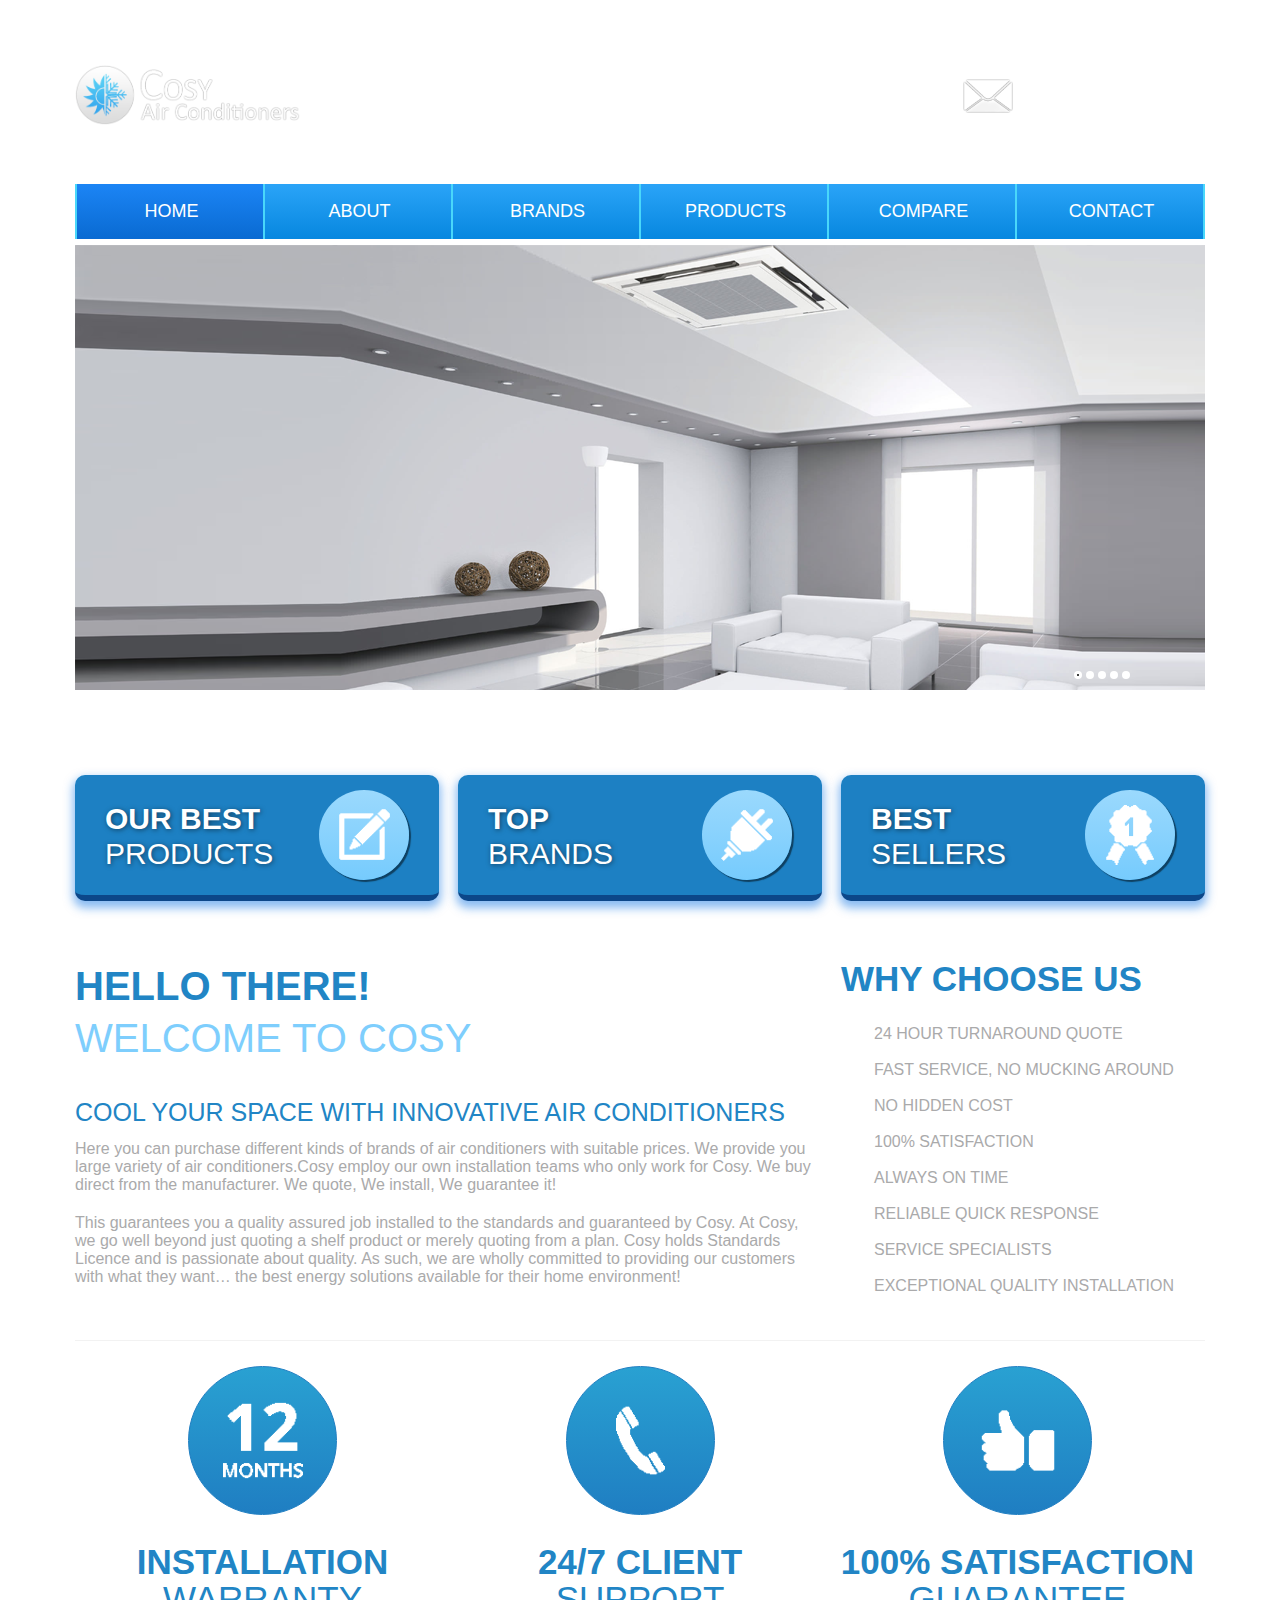
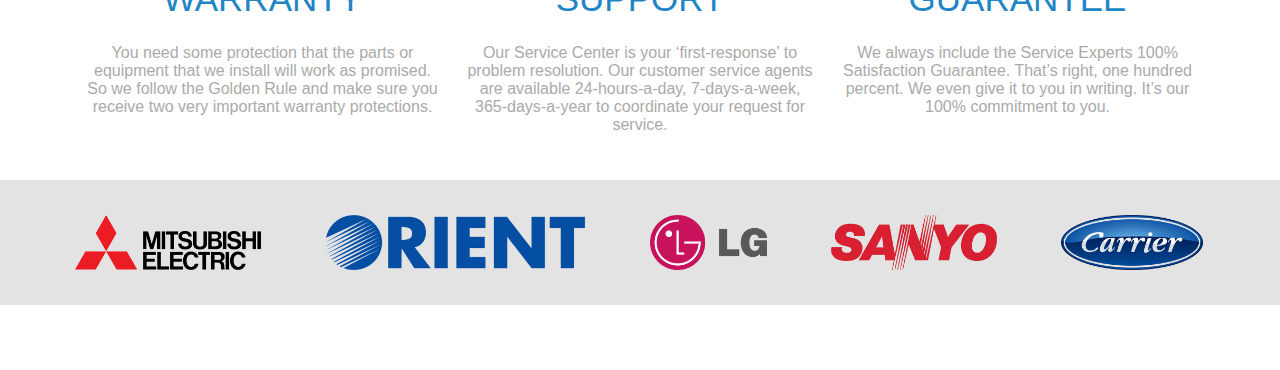
==== commit 54e07fcd: "khoa" ====
--- a/index.html
+++ b/index.html
@@ -3,9 +3,7 @@
 
 <head>
     <meta charset="utf-8">
-    <title>Welcome to Cosy | Cosy Air Conditioners</title>
-    <link rel="shortcut icon" type="image/x-icon" href="Images/favicon.ico" />
-    
+    <title>Welcome to Cosy | Cosy Air Conditioners</title>    
     <link rel="stylesheet" href="css/a82c6e211480b74d6e11162157397a63dbbb002f.css">
     
     <script src="js/jquery.js"></script>
--- a/css/a82c6e211480b74d6e11162157397a63dbbb002f.css
+++ b/css/a82c6e211480b74d6e11162157397a63dbbb002f.css
@@ -17,7 +17,7 @@
 }
 
 #sec_01 {
-    background: url(/img/header-top-bg.jpg);
+    background: url(img/header-top-bg.jpg);
     width: auto;
     height: 150px;
     padding-top: 65px
@@ -247,7 +247,7 @@
 }
 
 #sec_02 {
-    background: url(/img/slider-bg.jpg);
+    background: url(img/slider-bg.jpg);
     width: auto;
     height: 560px;
     padding-top: 60px
@@ -269,7 +269,7 @@
 .text_slider {
     width: auto;
     height: 40px;
-    background: url(/img/header-top-bg.jpg);
+    background: url(img/header-top-bg.jpg);
     padding-top: 20px;
     padding-left: 30px
 }
@@ -482,7 +482,7 @@
     height: 90px;
     float: left;
     overflow: hidden;
-    background: #1d80c3 url(/img/sec03-bg1.jpg) 0 0 repeat-x;
+    background: #1d80c3 url(img/sec03-bg1.jpg) 0 0 repeat-x;
     color: #fff;
     padding-top: 15px;
     padding-bottom: 15px;
@@ -540,7 +540,7 @@
 #gird1_display {
     width: 364px;
     height: 10px;
-    background: #1d80c3 url(/img/sec03-bg1.jpg) repeat-x;
+    background: #1d80c3 url(img/sec03-bg1.jpg) repeat-x;
     position: absolute;
     margin-top: 100px;
     border-radius: 10px 10px 10px 10px;
@@ -919,7 +919,7 @@
 #gird2_display {
     width: 364px;
     height: 10px;
-    background: #1d80c3 url(/img/sec03-bg1.jpg) repeat-x;
+    background: #1d80c3 url(img/sec03-bg1.jpg) repeat-x;
     position: absolute;
     margin-top: 100px;
     border-radius: 10px 10px 10px 10px;
@@ -1371,7 +1371,7 @@
 #gird3_display {
     width: 364px;
     height: 10px;
-    background: #1d80c3 url(/img/sec03-bg1.jpg) repeat-x;
+    background: #1d80c3 url(img/sec03-bg1.jpg) repeat-x;
     position: absolute;
     margin-top: 100px;
     border-radius: 10px 10px 10px 10px;
@@ -2979,7 +2979,7 @@
 }
 
 .points_list ul li {
-    background: url(/img/bullet.png) no-repeat 0 2px;
+    background: url(img/bullet.png) no-repeat 0 2px;
     padding: 0 0 16px 33px;
     line-height: 20px;
     text-transform: uppercase;
@@ -3085,7 +3085,7 @@
 }
 
 #sec_05 {
-    background: url(/img/header-top-bg.jpg);
+    background: url(img/header-top-bg.jpg);
     width: auto;
     height: 65px
 }
@@ -3136,7 +3136,7 @@
     width: auto;
     background: red;
     margin-top: -110px;
-    background: url(/img/header-top-bg.jpg);
+    background: url(img/header-top-bg.jpg);
     height: 32px;
     padding-top: 16px;
     padding-left: 20px;
@@ -3163,7 +3163,7 @@
     width: auto;
     background: red;
     margin-top: -110px;
-    background: url(/img/header-top-bg.jpg);
+    background: url(img/header-top-bg.jpg);
     height: 32px;
     padding-top: 16px;
     padding-left: 20px;
@@ -3916,4 +3916,4 @@
     #slider-container1 .ws_thumbs {
         display: none
     }
-}+}
